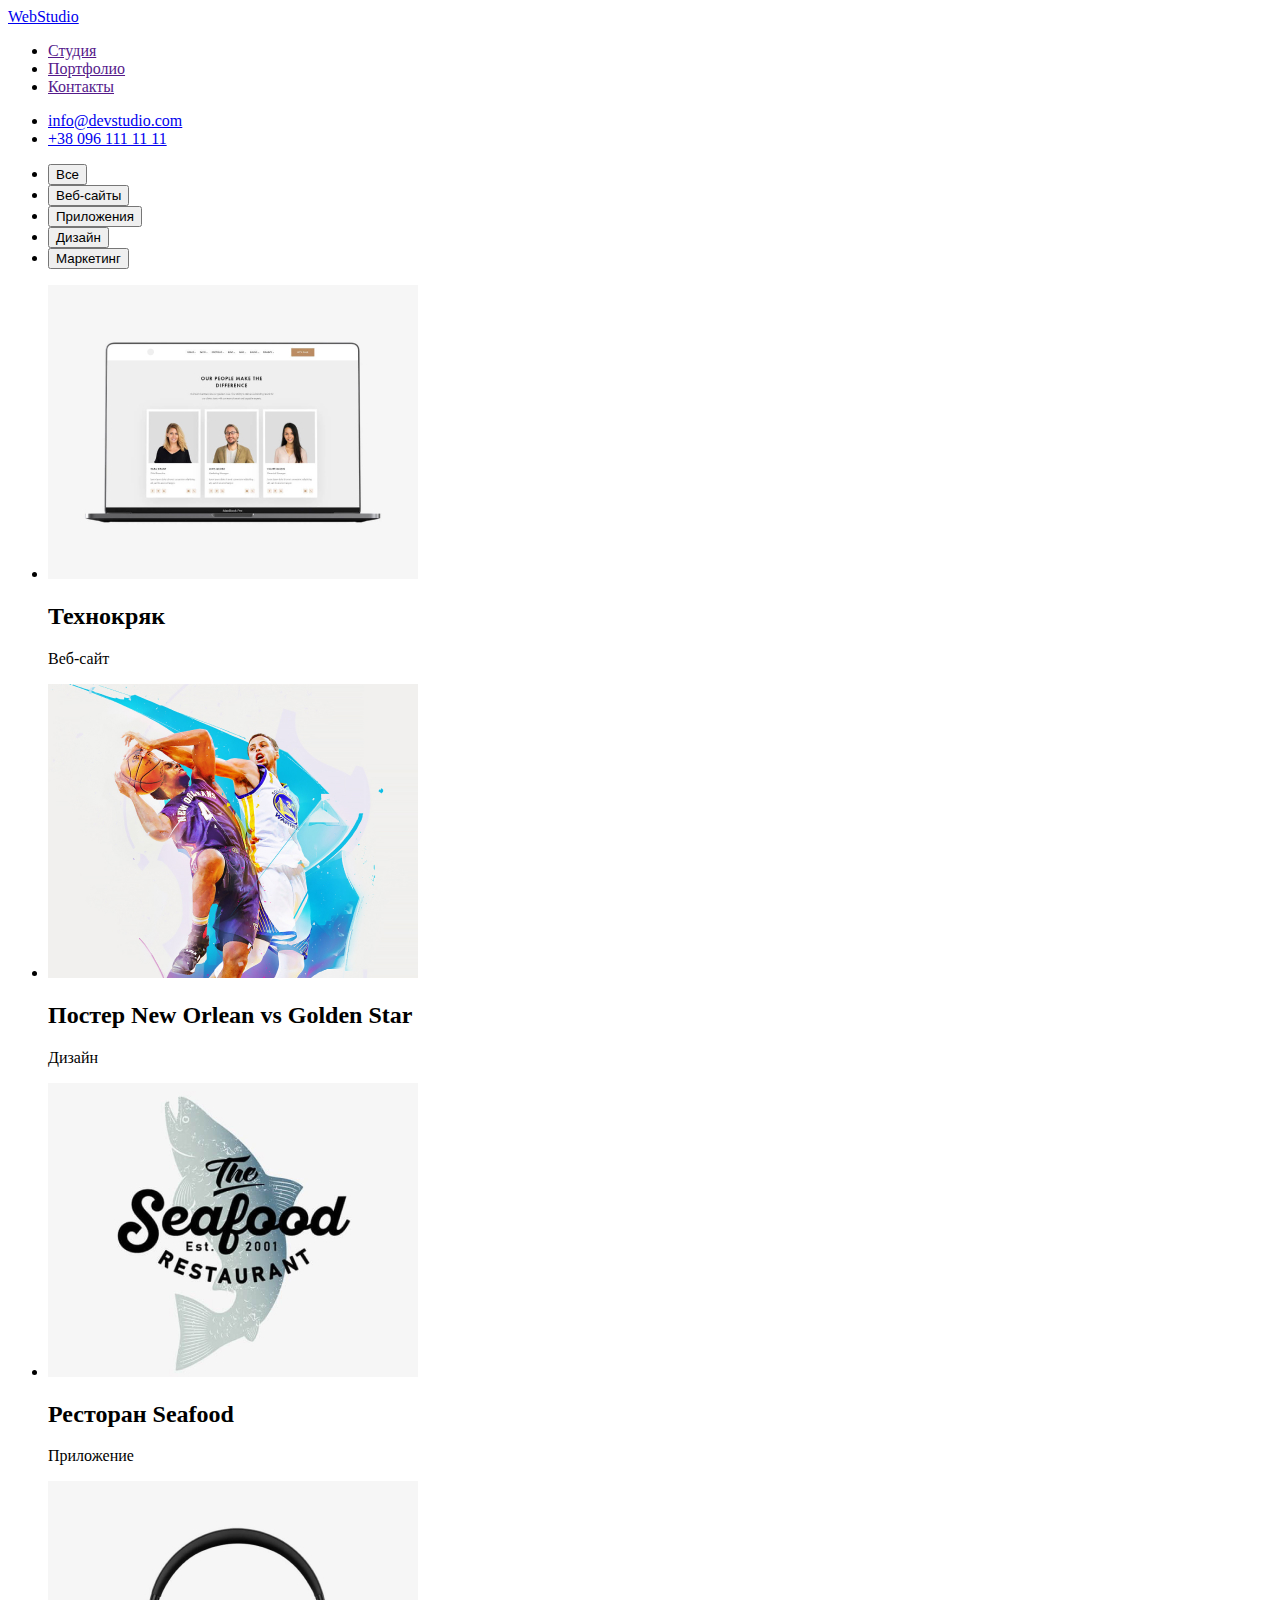
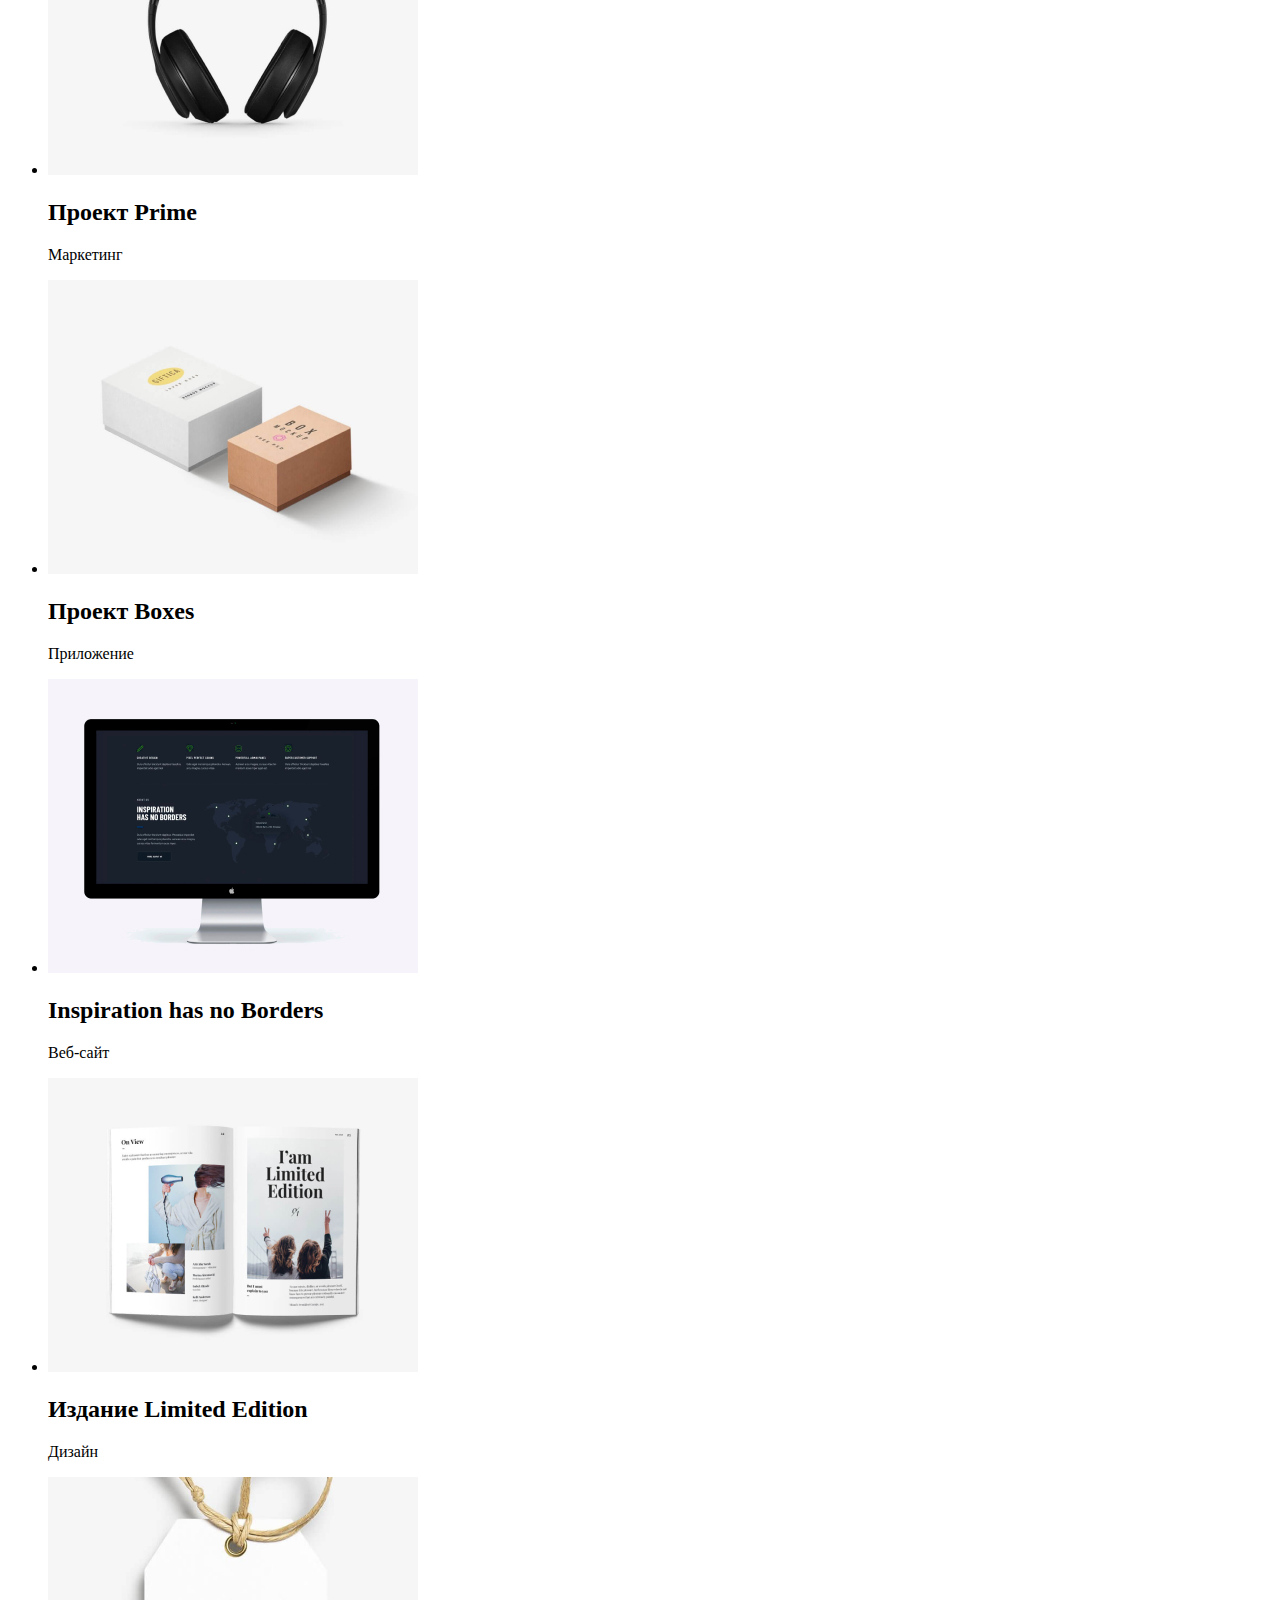
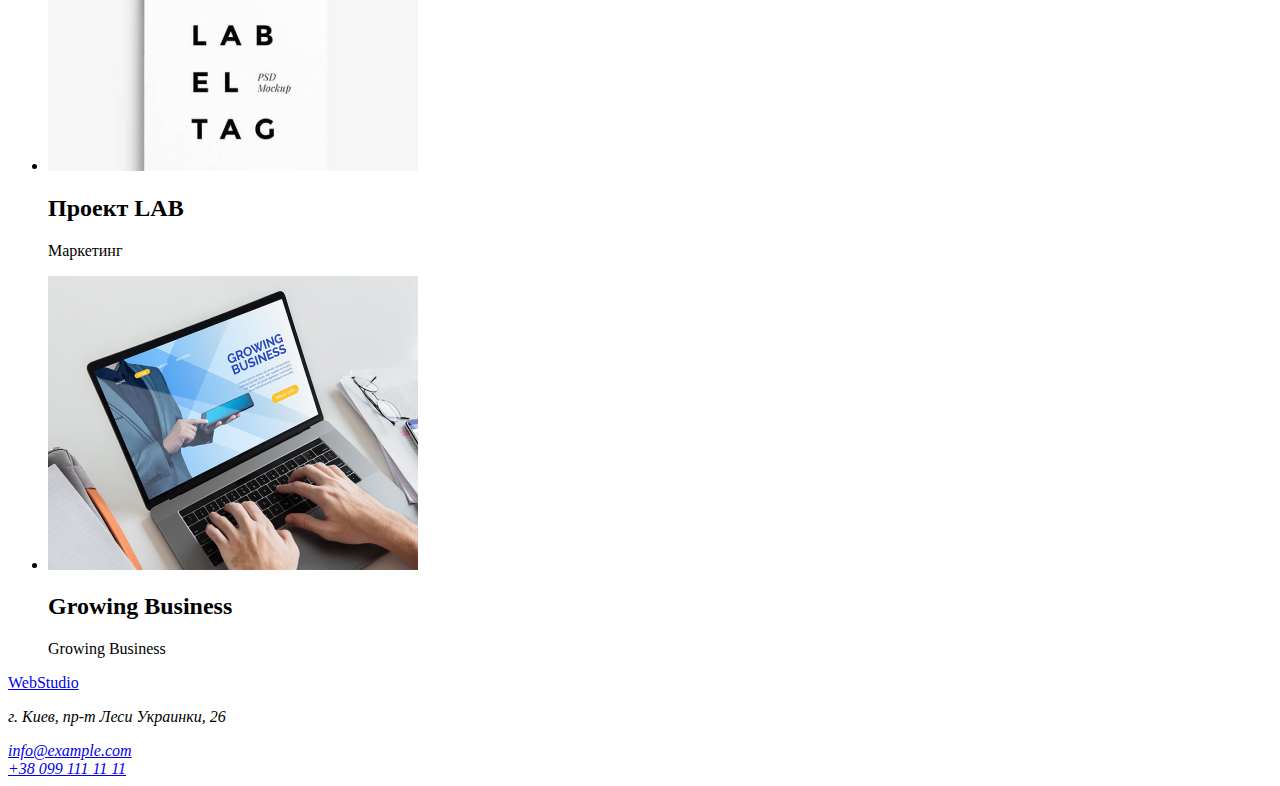
==== portfolio.html @ 92029686 "Вносить зміни у файл html" ====
<!DOCTYPE html>
<html lang="ru">
<head>
    <meta charset="UTF-8">
    <meta http-equiv="X-UA-Compatible" content="IE=edge">
    <meta name="viewport" content="width=device-width, initial-scale=1.0">
    <title>Document</title>
    <link rel="stylesheet" href="./css/styles.css"/>
</head>
<body>
    <!--Шапка-->
    <header>
        <nav>
            <a href="/">
                WebStudio
            </a>
    
            <ul>
                <li><a href="">Студия</a></li>
                <li><a href="">Портфолио</a></li>
                <li><a href="">Контакты</a></li>
            </ul>
        </nav>
    
        <ul>
            <li> <a href="mailto:info@devstudio.com">info@devstudio.com</a></li>
            <li> <a href="tel:+380961111111">+38 096 111 11 11</a></li>
        </ul>
    </header>

    <!-- Основной контент -->
    <main>
        <section>
            <ul>
                <li> <button type="button">Все</button></li>
                <li> <button type="button">Веб-сайты</button></li>
                <li> <button type="button">Приложения</button></li>
                <li> <button type="button">Дизайн</button></li>
                <li> <button type="button">Маркетинг</button></li>
            </ul>
        </section>
    </main>

    <!-- Портфоліо -->
    <section>
        <ul>
            <li><img src="./images/img1.jpg" alt="веб-сайт" width="370" height="294">
            <h2>Технокряк</h2>
            <p>Веб-сайт</p></li>
            <li><img src="./images/img2.jpg" alt="дизайн" width="370" height="294">
            <h2>Постер New Orlean vs Golden Star</h2>
            <p>Дизайн</p></li>
            <li><img src="./images/img3.jpg" alt="приложение" width="370" height="294">
            <h2>Ресторан Seafood</h2>
            <p>Приложение</p></li>
            <li><img src="./images/img4.jpg" alt="маркетинг" width="370" height="294">
            <h2>Проект Prime</h2>
            <p>Маркетинг</p></li>
            <li><img src="./images/img5.jpg" alt="приложение" width="370" height="294">
            <h2>Проект Boxes</h2>
            <p>Приложение</p></li>
            <li><img src="./images/img6.jpg" alt="веб-сайт" width="370" height="294">
            <h2>Inspiration has no Borders</h2>
            <p>Веб-сайт</p></li>
            <li><img src="./images/img7.jpg" alt="дизайн" width="370" height="294">
            <h2>Издание Limited Edition</h2>
            <p>Дизайн</p></li>
            <li><img src="./images/img8.jpg" alt="маркетинг" width="370" height="294">
            <h2>Проект LAB</h2>
            <p>Маркетинг</p></li>
            <li><img src="./images/img9.jpg" alt="приложение" width="370" height="294">
            <h2>Growing Business</h2>
            <p>Growing Business</p></li>
        </ul>
    </section>

    <!--Подвал-->
    <footer>
        <a href="/">
            WebStudio
        </a>
        <address>
            <p>г. Киев, пр-т Леси Украинки, 26</p>
            <a href="mailto:info@example.com">info@example.com</a> <br>
            <a href="tel:+380991111111">+38 099 111 11 11</a>
        </address>
    </footer>

    
</body>
</html>
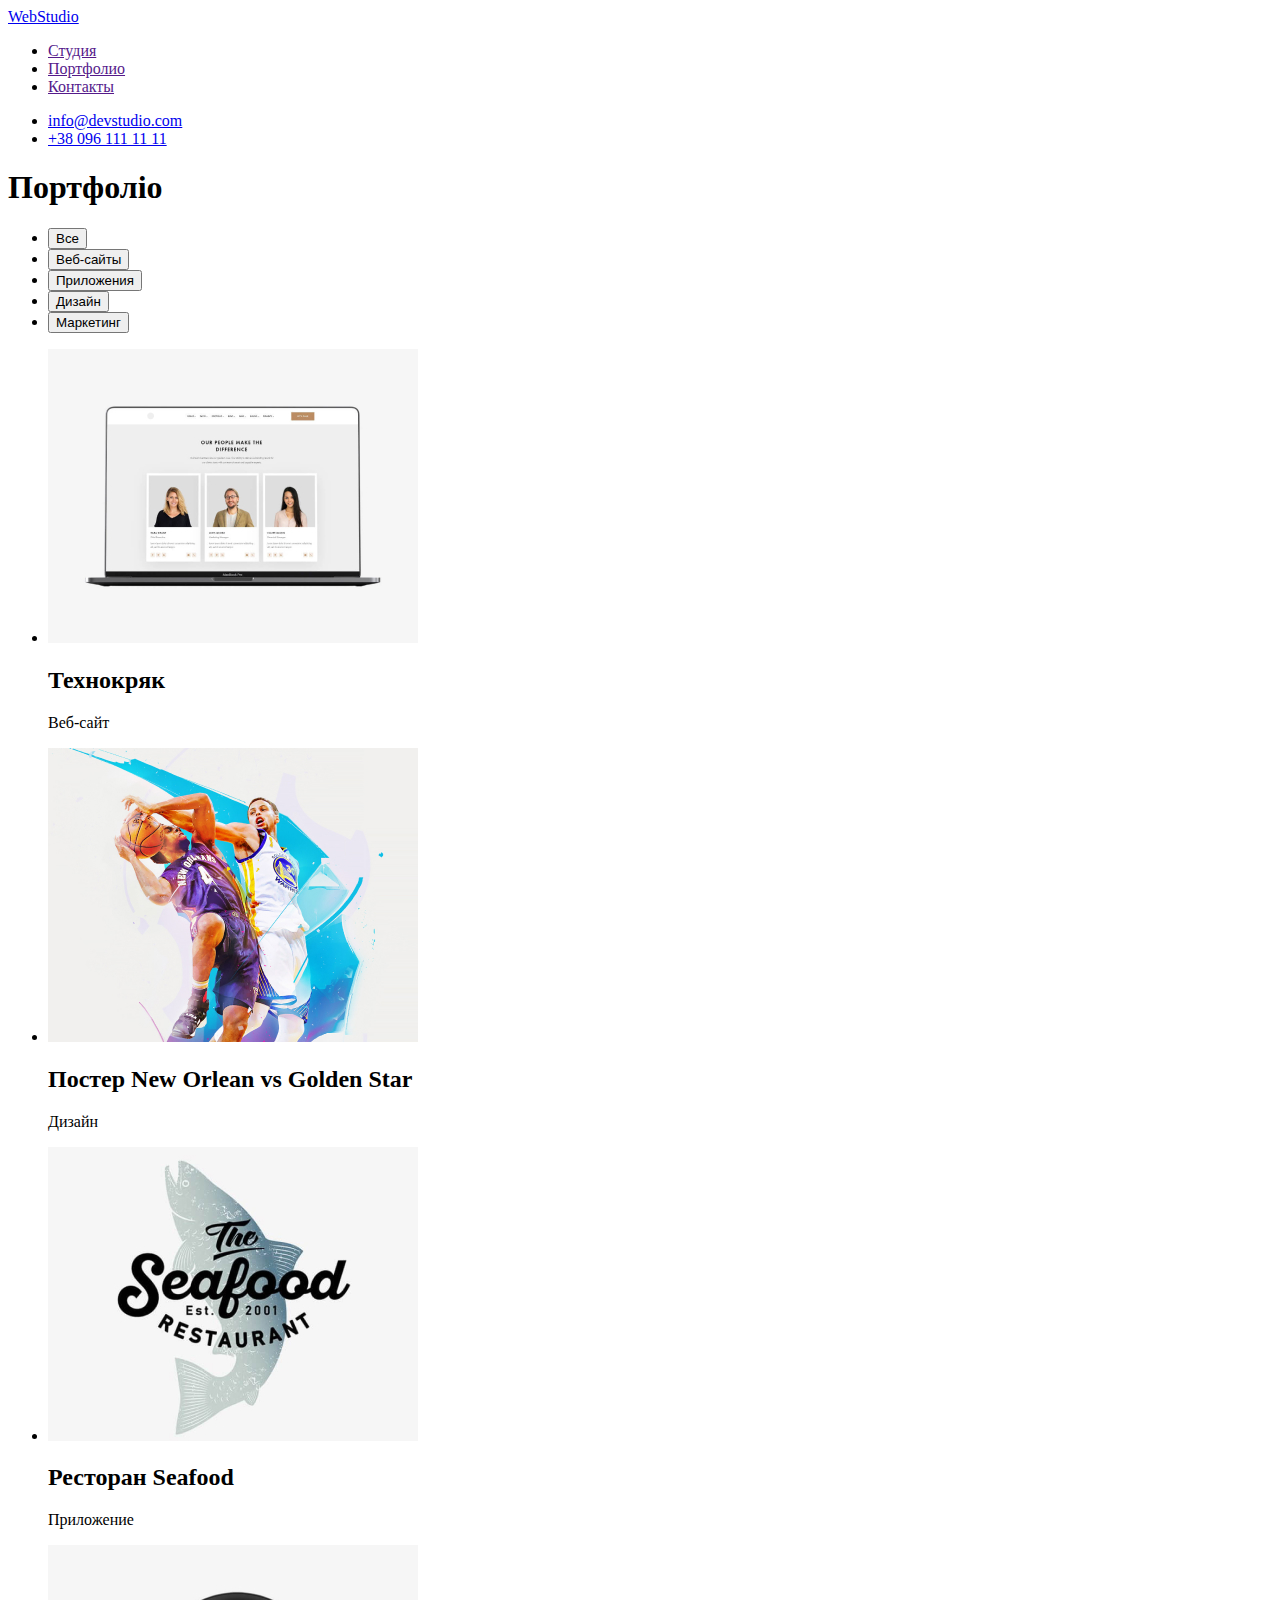
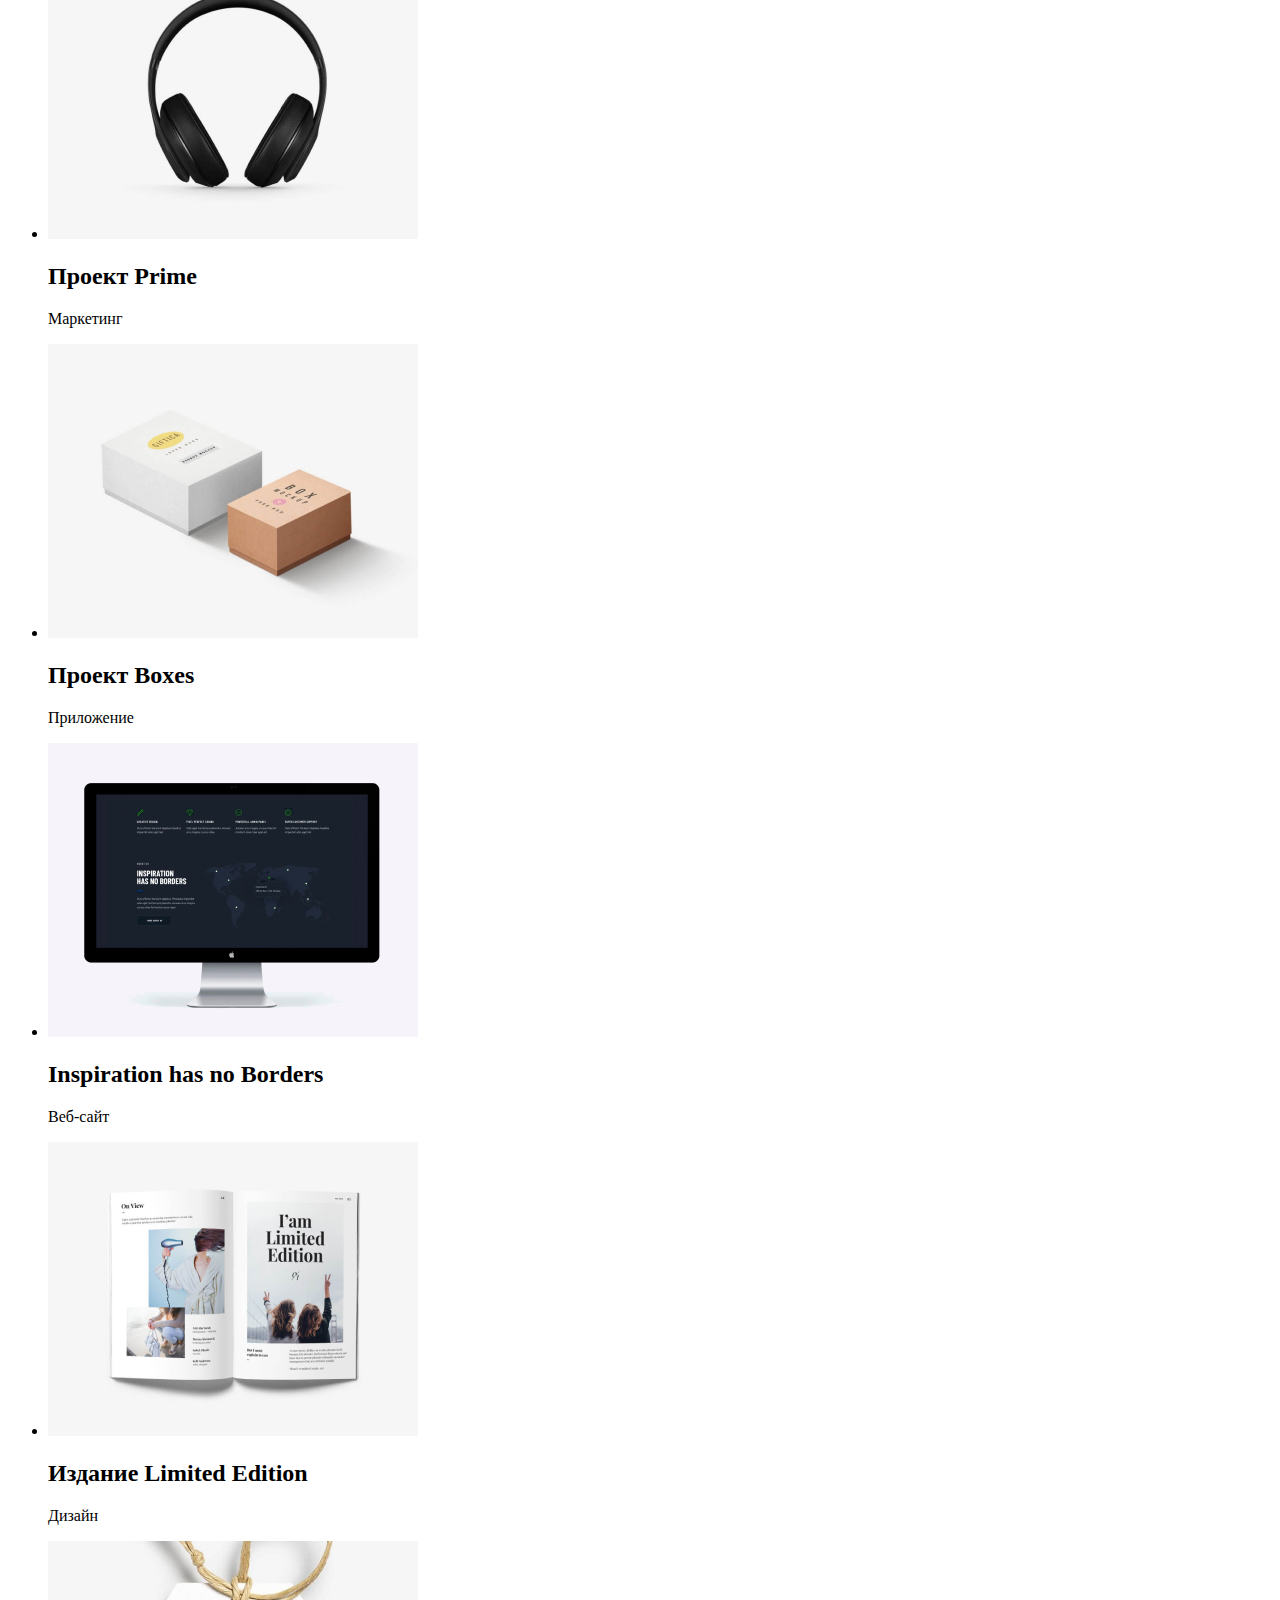
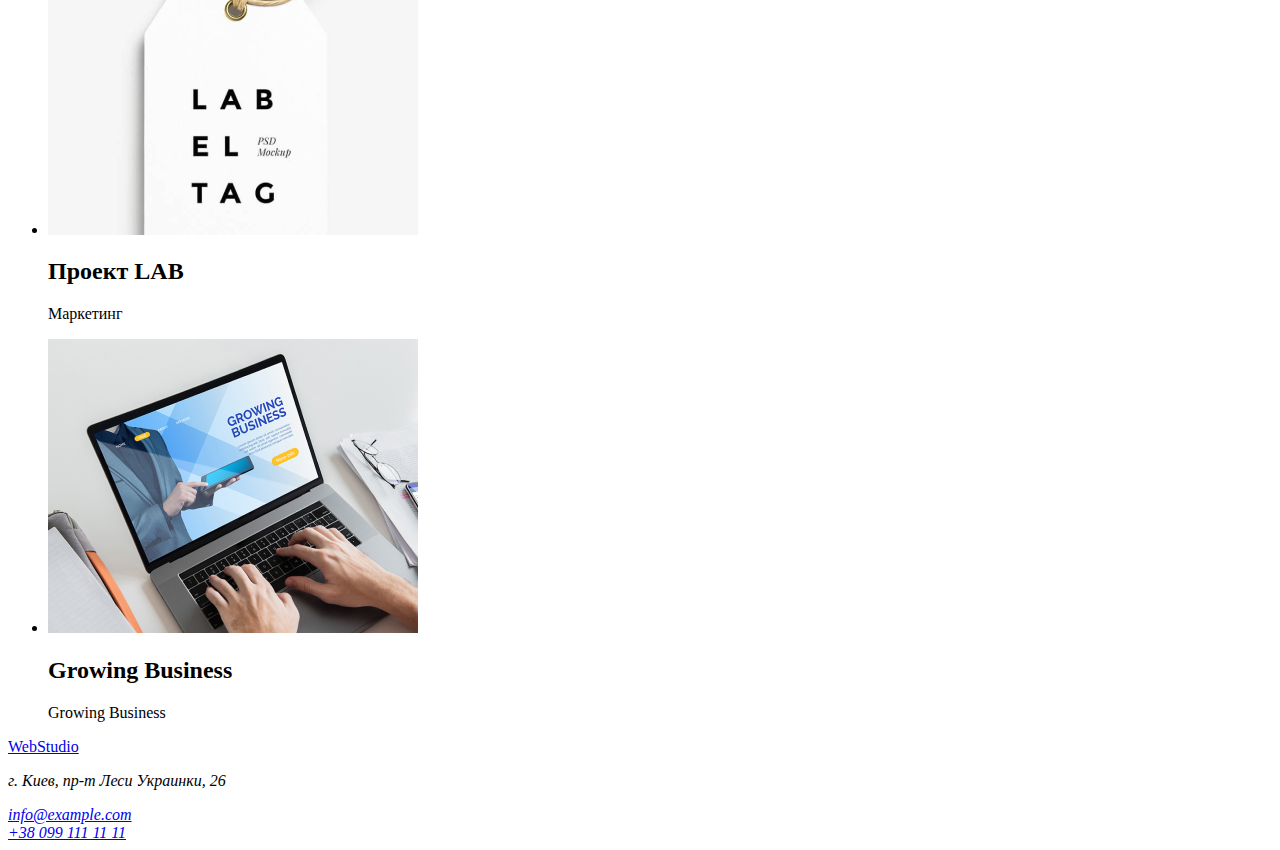
==== commit 467ea63c: "Вносить зміни у файл html" ====
--- a/portfolio.html
+++ b/portfolio.html
@@ -31,6 +31,7 @@
     <!-- Основной контент -->
     <main>
         <section>
+            <h1>Портфоліо</h1>
             <ul>
                 <li> <button type="button">Все</button></li>
                 <li> <button type="button">Веб-сайты</button></li>
@@ -38,42 +39,52 @@
                 <li> <button type="button">Дизайн</button></li>
                 <li> <button type="button">Маркетинг</button></li>
             </ul>
+            
+            <ul>
+                <li><img src="./images/img1.jpg" alt="веб-сайт" width="370" height="294">
+                    <h2>Технокряк</h2>
+                    <p>Веб-сайт</p>
+                </li>
+                <li><img src="./images/img2.jpg" alt="дизайн" width="370" height="294">
+                    <h2>Постер New Orlean vs Golden Star</h2>
+                    <p>Дизайн</p>
+                </li>
+                <li><img src="./images/img3.jpg" alt="приложение" width="370" height="294">
+                    <h2>Ресторан Seafood</h2>
+                    <p>Приложение</p>
+                </li>
+                <li><img src="./images/img4.jpg" alt="маркетинг" width="370" height="294">
+                    <h2>Проект Prime</h2>
+                    <p>Маркетинг</p>
+                </li>
+                <li><img src="./images/img5.jpg" alt="приложение" width="370" height="294">
+                    <h2>Проект Boxes</h2>
+                    <p>Приложение</p>
+                </li>
+                <li><img src="./images/img6.jpg" alt="веб-сайт" width="370" height="294">
+                    <h2>Inspiration has no Borders</h2>
+                    <p>Веб-сайт</p>
+                </li>
+                <li><img src="./images/img7.jpg" alt="дизайн" width="370" height="294">
+                    <h2>Издание Limited Edition</h2>
+                    <p>Дизайн</p>
+                </li>
+                <li><img src="./images/img8.jpg" alt="маркетинг" width="370" height="294">
+                    <h2>Проект LAB</h2>
+                    <p>Маркетинг</p>
+                </li>
+                <li><img src="./images/img9.jpg" alt="приложение" width="370" height="294">
+                    <h2>Growing Business</h2>
+                    <p>Growing Business</p>
+                </li>
+            </ul>
         </section>
+        
+            
+        
     </main>
-
-    <!-- Портфоліо -->
-    <section>
-        <ul>
-            <li><img src="./images/img1.jpg" alt="веб-сайт" width="370" height="294">
-            <h2>Технокряк</h2>
-            <p>Веб-сайт</p></li>
-            <li><img src="./images/img2.jpg" alt="дизайн" width="370" height="294">
-            <h2>Постер New Orlean vs Golden Star</h2>
-            <p>Дизайн</p></li>
-            <li><img src="./images/img3.jpg" alt="приложение" width="370" height="294">
-            <h2>Ресторан Seafood</h2>
-            <p>Приложение</p></li>
-            <li><img src="./images/img4.jpg" alt="маркетинг" width="370" height="294">
-            <h2>Проект Prime</h2>
-            <p>Маркетинг</p></li>
-            <li><img src="./images/img5.jpg" alt="приложение" width="370" height="294">
-            <h2>Проект Boxes</h2>
-            <p>Приложение</p></li>
-            <li><img src="./images/img6.jpg" alt="веб-сайт" width="370" height="294">
-            <h2>Inspiration has no Borders</h2>
-            <p>Веб-сайт</p></li>
-            <li><img src="./images/img7.jpg" alt="дизайн" width="370" height="294">
-            <h2>Издание Limited Edition</h2>
-            <p>Дизайн</p></li>
-            <li><img src="./images/img8.jpg" alt="маркетинг" width="370" height="294">
-            <h2>Проект LAB</h2>
-            <p>Маркетинг</p></li>
-            <li><img src="./images/img9.jpg" alt="приложение" width="370" height="294">
-            <h2>Growing Business</h2>
-            <p>Growing Business</p></li>
-        </ul>
-    </section>
-
+    
+        
     <!--Подвал-->
     <footer>
         <a href="/">
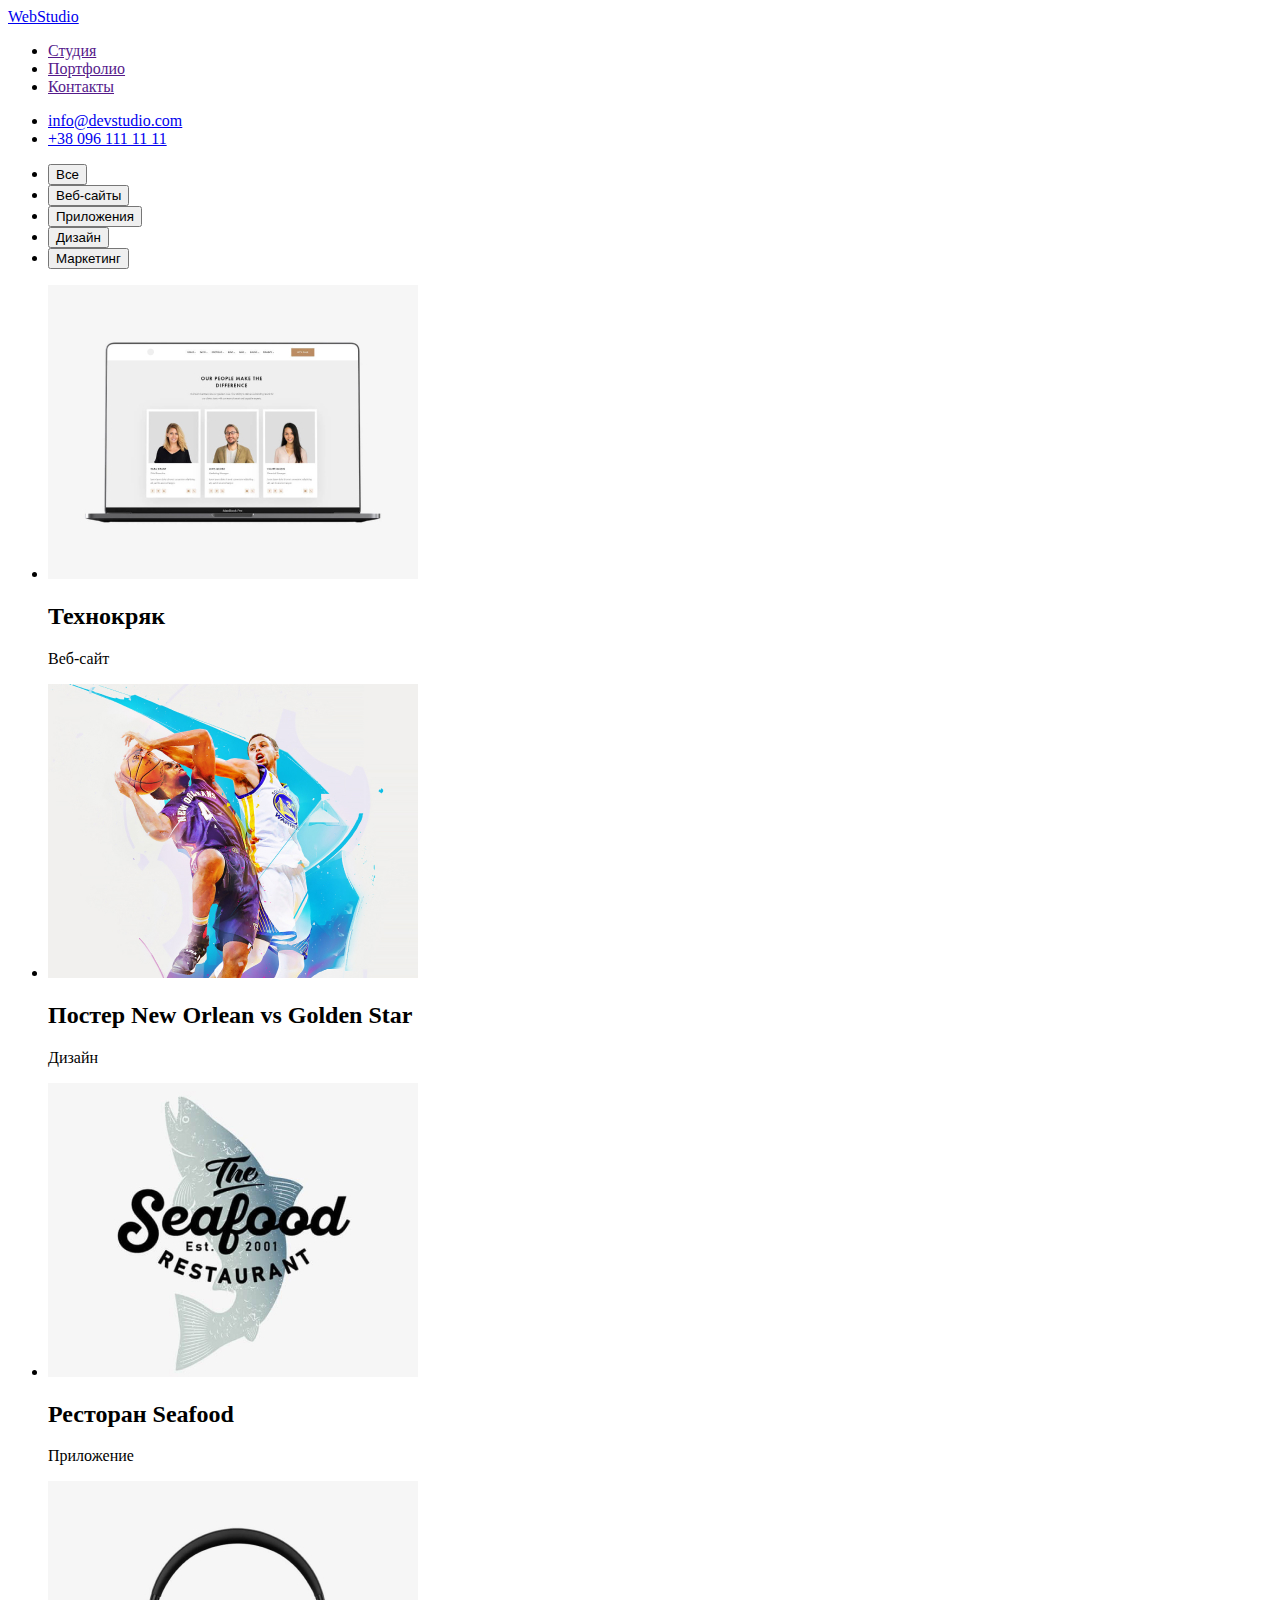
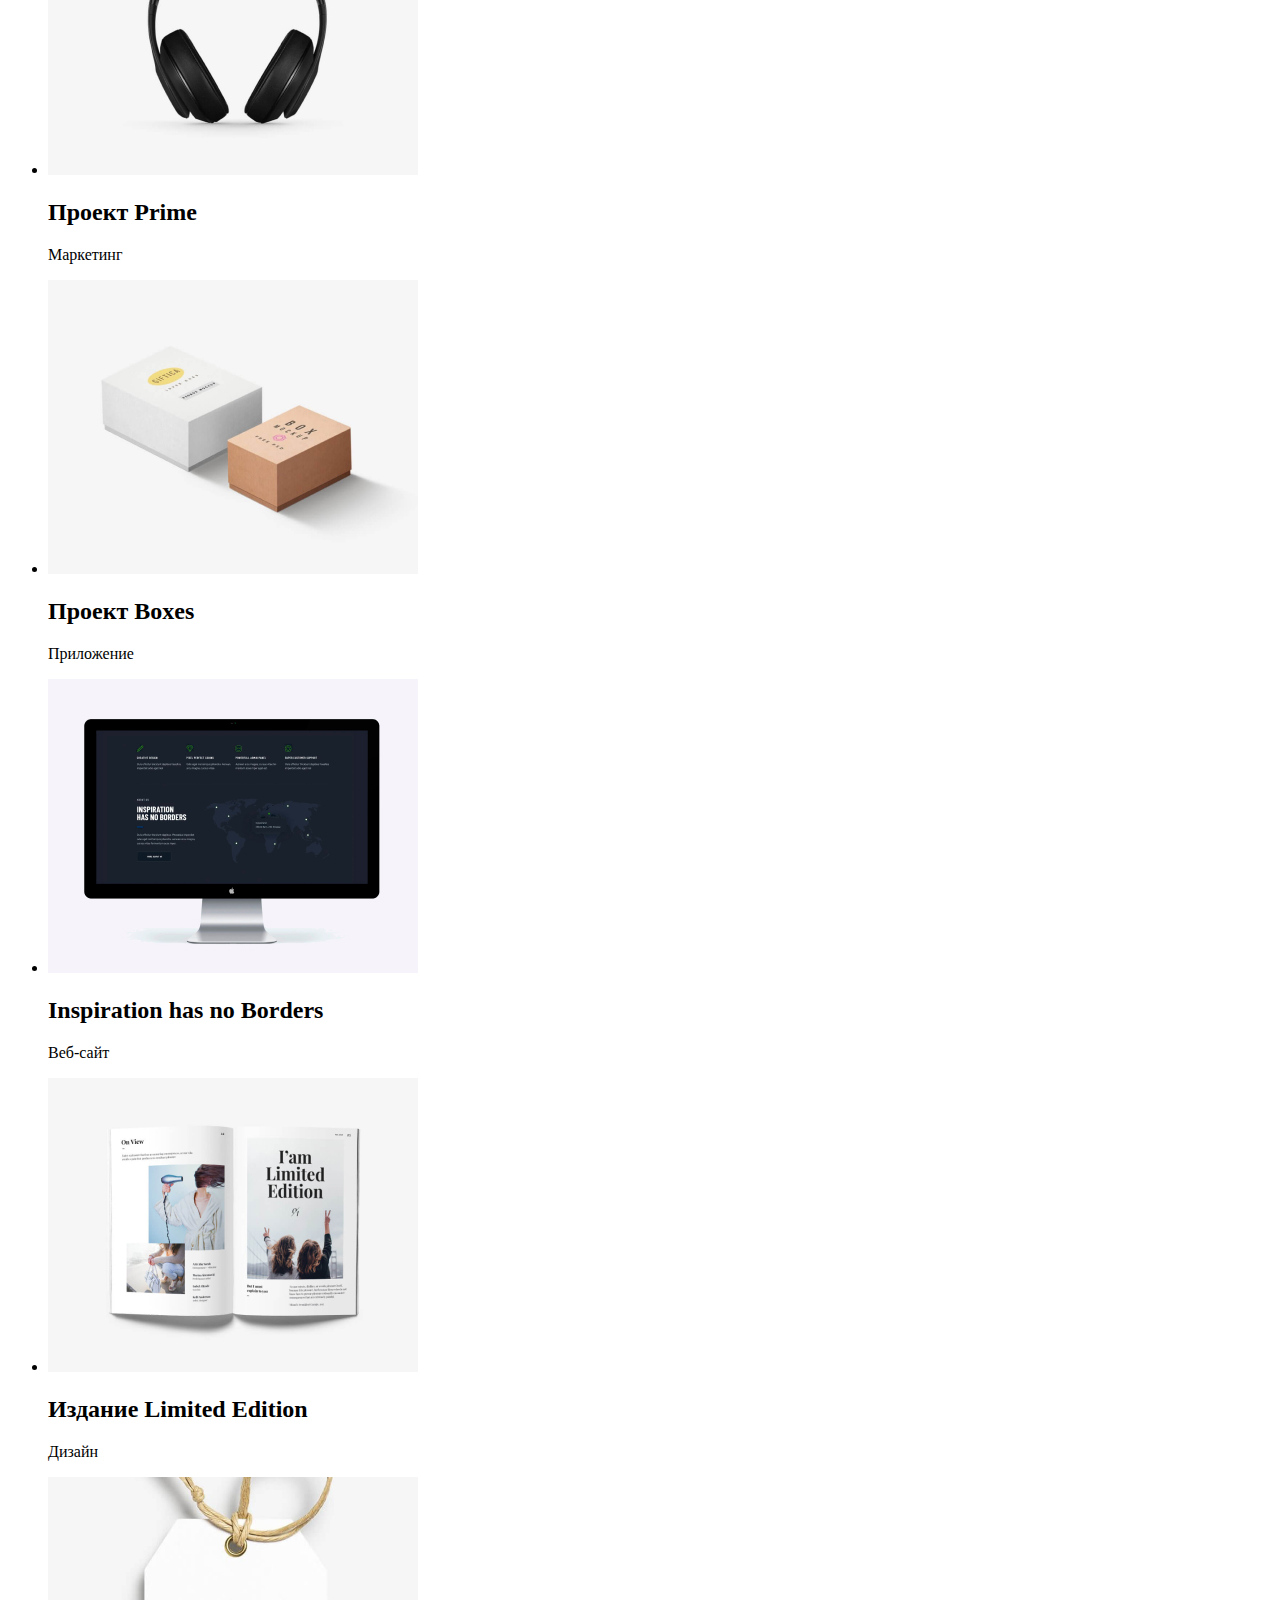
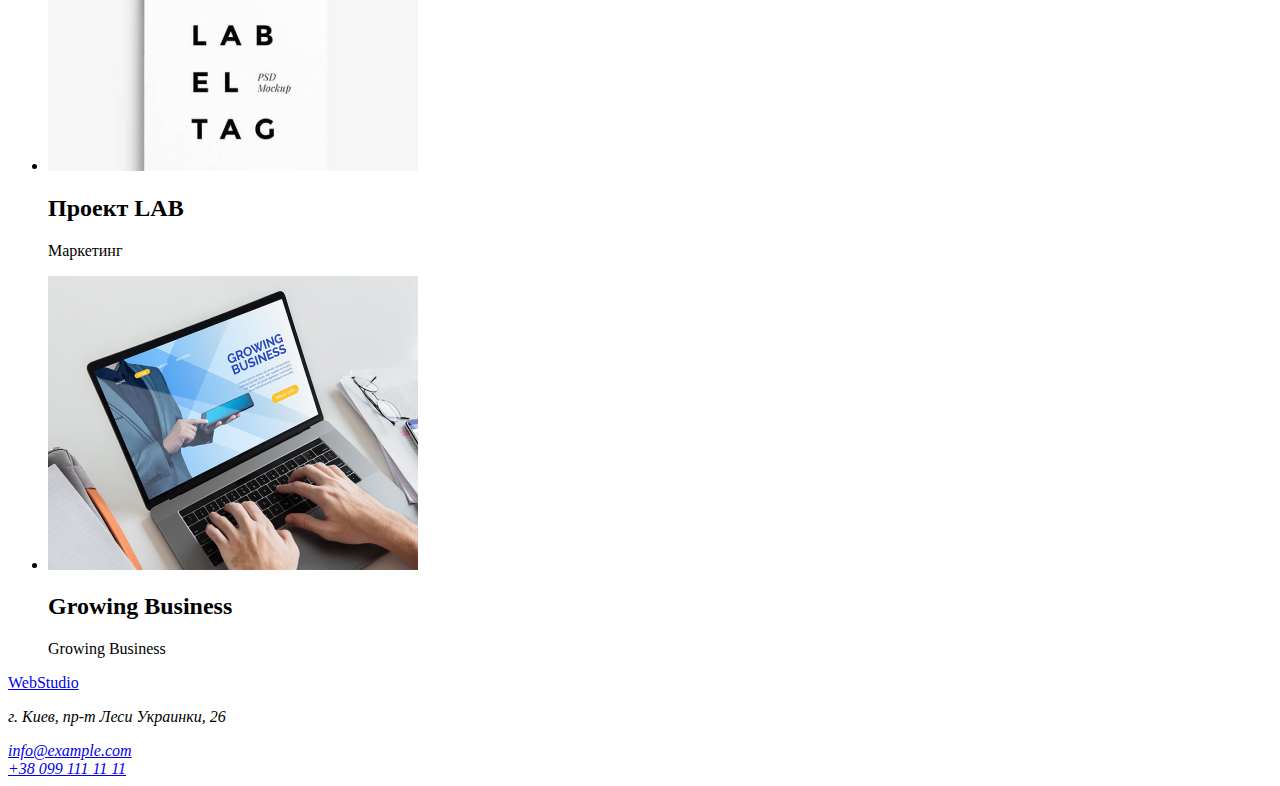
==== commit 1830d174: "Додає зміни у файли репозиторія 02" ====
--- a/portfolio.html
+++ b/portfolio.html
@@ -7,6 +7,7 @@
     <title>Document</title>
     <link rel="stylesheet" href="./css/styles.css"/>
 </head>
+
 <body>
     <!--Шапка-->
     <header>
@@ -31,7 +32,7 @@
     <!-- Основной контент -->
     <main>
         <section>
-            <h1>Портфоліо</h1>
+            <!-- <h1>Портфоліо</h1> -->
             <ul>
                 <li> <button type="button">Все</button></li>
                 <li> <button type="button">Веб-сайты</button></li>
@@ -41,50 +42,46 @@
             </ul>
             
             <ul>
-                <li><img src="./images/img1.jpg" alt="веб-сайт" width="370" height="294">
+                <li><img src="./images/img5.jpg" alt="веб-сайт" width="370" height="294">
                     <h2>Технокряк</h2>
                     <p>Веб-сайт</p>
                 </li>
-                <li><img src="./images/img2.jpg" alt="дизайн" width="370" height="294">
+                <li><img src="./images/img6.jpg" alt="дизайн" width="370" height="294">
                     <h2>Постер New Orlean vs Golden Star</h2>
                     <p>Дизайн</p>
                 </li>
-                <li><img src="./images/img3.jpg" alt="приложение" width="370" height="294">
+                <li><img src="./images/img7.jpg" alt="приложение" width="370" height="294">
                     <h2>Ресторан Seafood</h2>
                     <p>Приложение</p>
                 </li>
-                <li><img src="./images/img4.jpg" alt="маркетинг" width="370" height="294">
+                <li><img src="./images/img8.jpg" alt="маркетинг" width="370" height="294">
                     <h2>Проект Prime</h2>
                     <p>Маркетинг</p>
                 </li>
-                <li><img src="./images/img5.jpg" alt="приложение" width="370" height="294">
+                <li><img src="./images/img9.jpg" alt="приложение" width="370" height="294">
                     <h2>Проект Boxes</h2>
                     <p>Приложение</p>
                 </li>
-                <li><img src="./images/img6.jpg" alt="веб-сайт" width="370" height="294">
+                <li><img src="./images/img10.jpg" alt="веб-сайт" width="370" height="294">
                     <h2>Inspiration has no Borders</h2>
                     <p>Веб-сайт</p>
                 </li>
-                <li><img src="./images/img7.jpg" alt="дизайн" width="370" height="294">
+                <li><img src="./images/img11.jpg" alt="дизайн" width="370" height="294">
                     <h2>Издание Limited Edition</h2>
                     <p>Дизайн</p>
                 </li>
-                <li><img src="./images/img8.jpg" alt="маркетинг" width="370" height="294">
+                <li><img src="./images/img12.jpg" alt="маркетинг" width="370" height="294">
                     <h2>Проект LAB</h2>
                     <p>Маркетинг</p>
                 </li>
-                <li><img src="./images/img9.jpg" alt="приложение" width="370" height="294">
+                <li><img src="./images/img13.jpg" alt="приложение" width="370" height="294">
                     <h2>Growing Business</h2>
                     <p>Growing Business</p>
                 </li>
             </ul>
-        </section>
-        
-            
-        
+        </section> 
     </main>
-    
-        
+
     <!--Подвал-->
     <footer>
         <a href="/">
@@ -99,4 +96,5 @@
 
     
 </body>
+
 </html>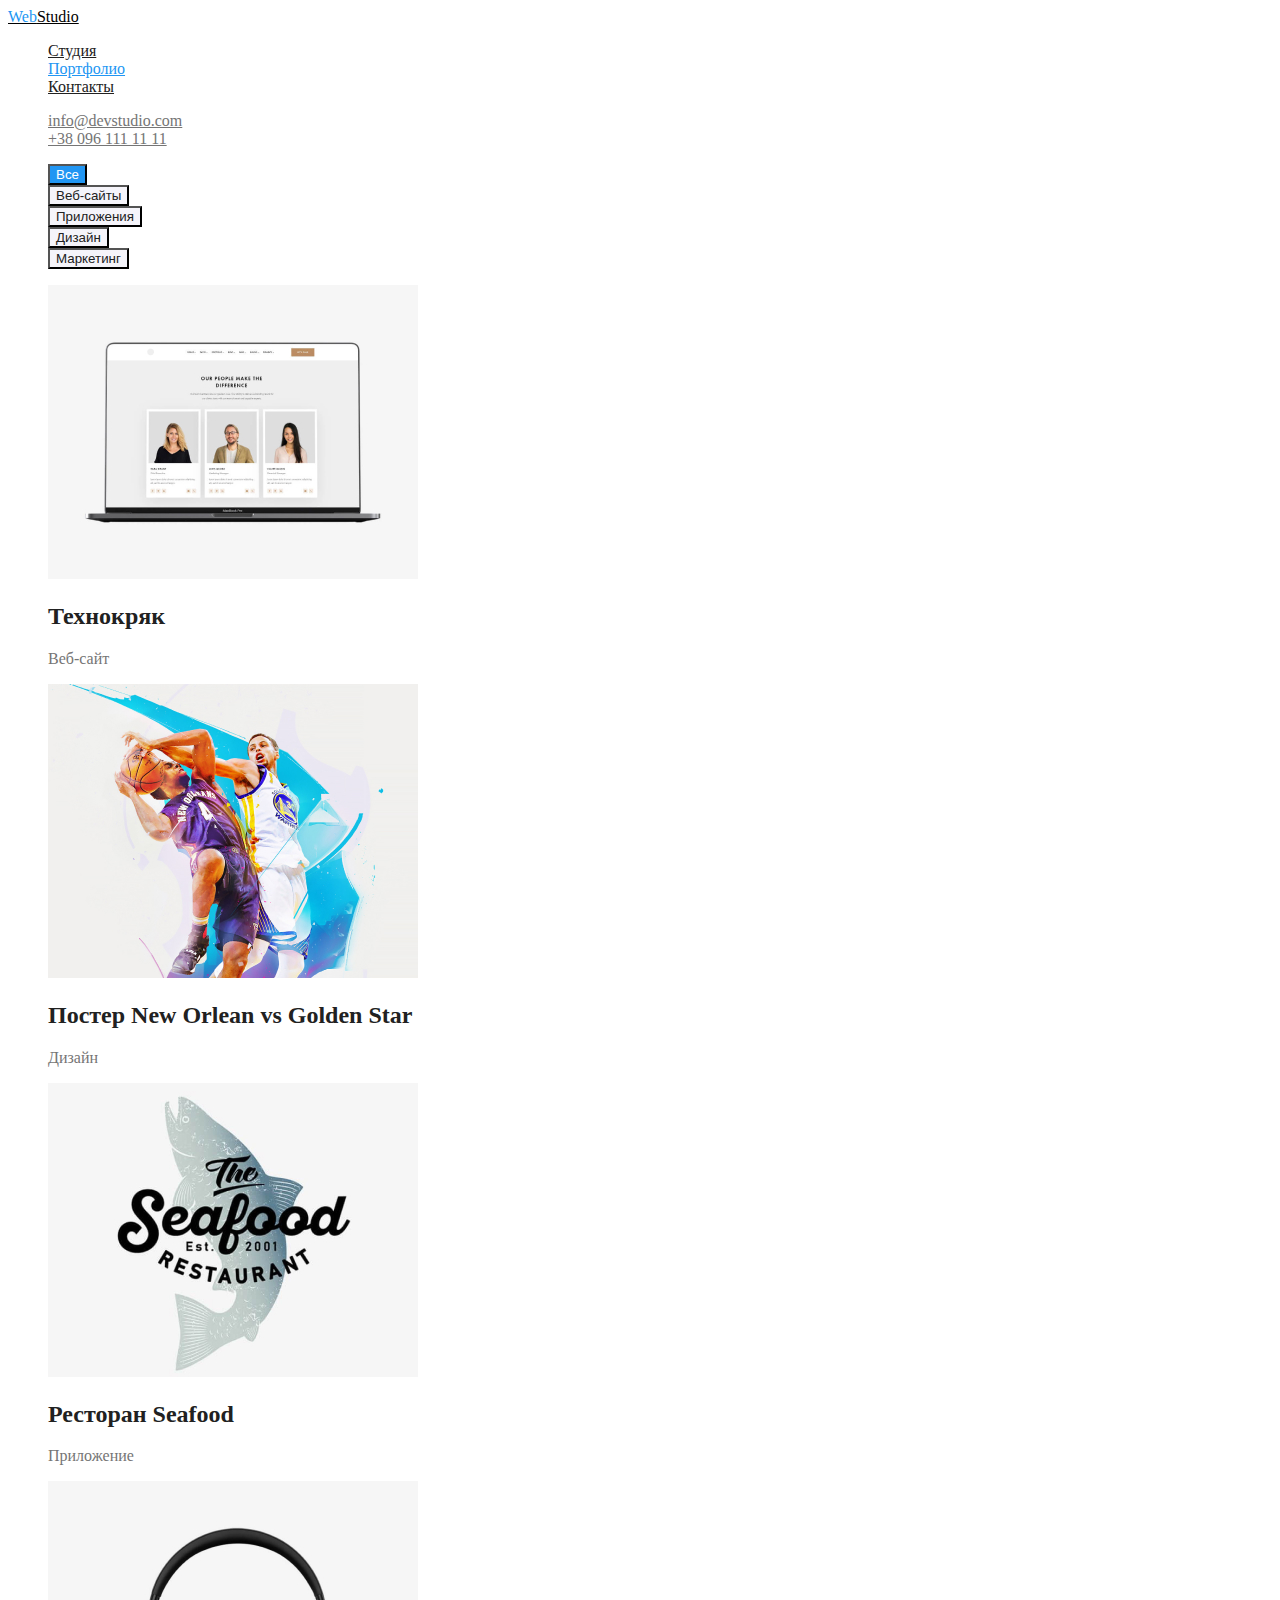
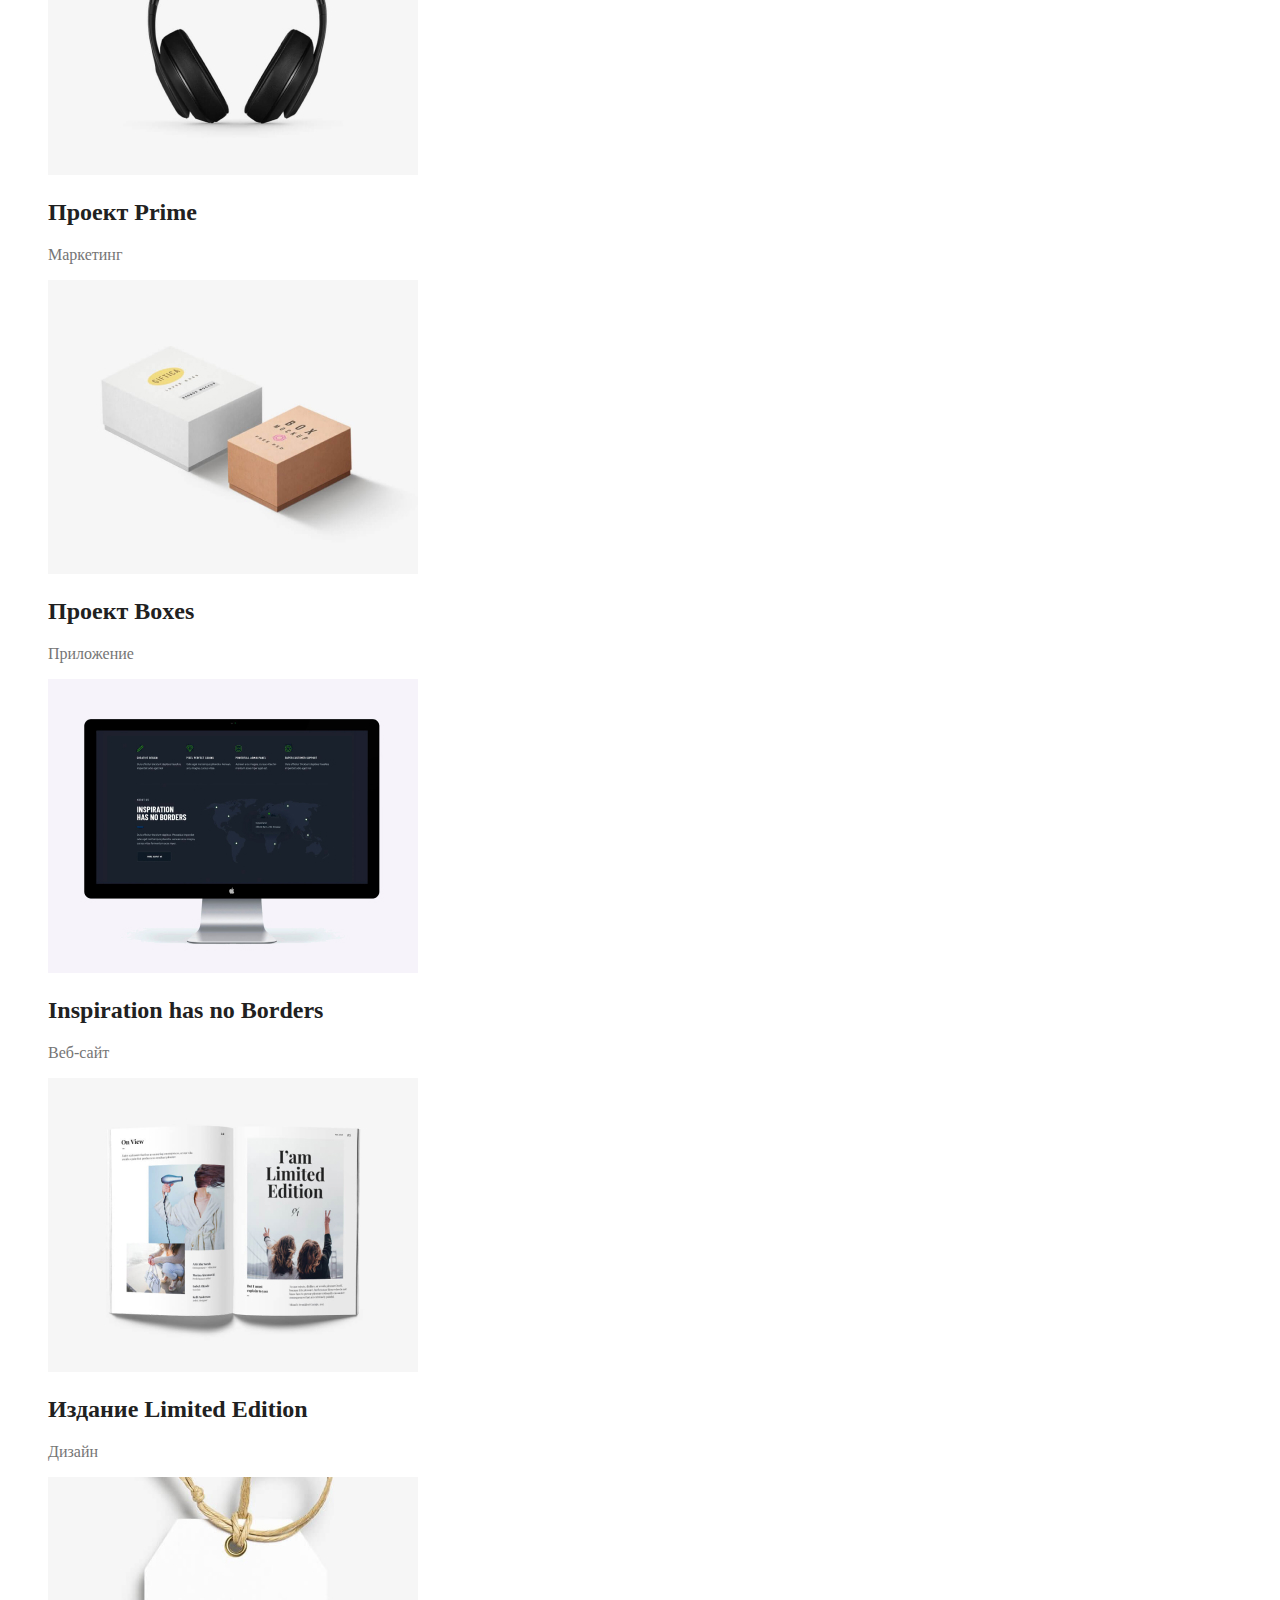
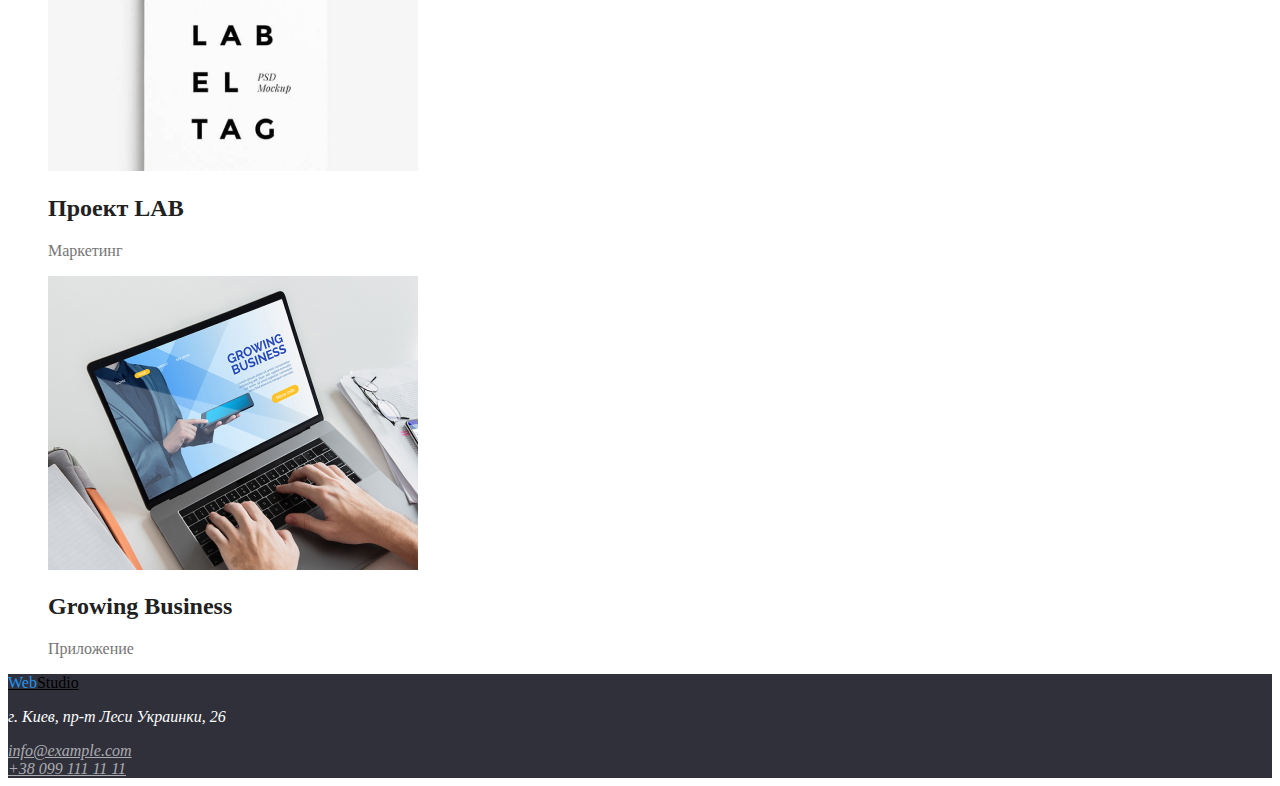
==== commit 7b65315d: "Вносить змін  у файл portfolio.html" ====
--- a/portfolio.html
+++ b/portfolio.html
@@ -12,85 +12,88 @@
     <!--Шапка-->
     <header>
         <nav>
-            <a href="/">
-                WebStudio
+            <a href="/" class="logo">
+                <span class="img-logo">Web</span>Studio
             </a>
     
-            <ul>
-                <li><a href="">Студия</a></li>
-                <li><a href="">Портфолио</a></li>
-                <li><a href="">Контакты</a></li>
+            <ul class="site-nav">
+                <li><a href="./index.html" class="link">Студия</a></li>
+                <li><a href="./portfolio.html" class="link current">Портфолио</a></li>
+                <li><a href="" class="link">Контакты</a></li>
             </ul>
         </nav>
     
-        <ul>
-            <li> <a href="mailto:info@devstudio.com">info@devstudio.com</a></li>
-            <li> <a href="tel:+380961111111">+38 096 111 11 11</a></li>
+        <ul class="auth-nav">
+            <li> <a href="mailto:info@devstudio.com" class="link-mail">info@devstudio.com</a></li>
+            <li> <a href="tel:+380961111111" class="link-tel">+38 096 111 11 11</a></li>
         </ul>
     </header>
 
     <!-- Основной контент -->
     <main>
         <section>
-            <!-- <h1>Портфоліо</h1> -->
+            <!-- Фильтр -->
             <ul>
-                <li> <button type="button">Все</button></li>
-                <li> <button type="button">Веб-сайты</button></li>
-                <li> <button type="button">Приложения</button></li>
-                <li> <button type="button">Дизайн</button></li>
-                <li> <button type="button">Маркетинг</button></li>
+                <li> <button type="button" class="primary-button">Все</button></li>
+                <li> <button type="button" class="button">Веб-сайты</button></li>
+                <li> <button type="button" class="button">Приложения</button></li>
+                <li> <button type="button" class="button">Дизайн</button></li>
+                <li> <button type="button" class="button">Маркетинг</button></li>
             </ul>
-            
-            <ul>
-                <li><img src="./images/img5.jpg" alt="веб-сайт" width="370" height="294">
-                    <h2>Технокряк</h2>
-                    <p>Веб-сайт</p>
-                </li>
-                <li><img src="./images/img6.jpg" alt="дизайн" width="370" height="294">
-                    <h2>Постер New Orlean vs Golden Star</h2>
-                    <p>Дизайн</p>
-                </li>
-                <li><img src="./images/img7.jpg" alt="приложение" width="370" height="294">
-                    <h2>Ресторан Seafood</h2>
-                    <p>Приложение</p>
-                </li>
-                <li><img src="./images/img8.jpg" alt="маркетинг" width="370" height="294">
-                    <h2>Проект Prime</h2>
-                    <p>Маркетинг</p>
-                </li>
-                <li><img src="./images/img9.jpg" alt="приложение" width="370" height="294">
-                    <h2>Проект Boxes</h2>
-                    <p>Приложение</p>
-                </li>
-                <li><img src="./images/img10.jpg" alt="веб-сайт" width="370" height="294">
-                    <h2>Inspiration has no Borders</h2>
-                    <p>Веб-сайт</p>
-                </li>
-                <li><img src="./images/img11.jpg" alt="дизайн" width="370" height="294">
-                    <h2>Издание Limited Edition</h2>
-                    <p>Дизайн</p>
-                </li>
-                <li><img src="./images/img12.jpg" alt="маркетинг" width="370" height="294">
-                    <h2>Проект LAB</h2>
-                    <p>Маркетинг</p>
-                </li>
-                <li><img src="./images/img13.jpg" alt="приложение" width="370" height="294">
-                    <h2>Growing Business</h2>
-                    <p>Growing Business</p>
-                </li>
-            </ul>
-        </section> 
+        </section>
+            <!-- Портфолио -->
+            <section class="section">
+                <ul class="list-portfolio">
+                    <li><img src="./images/img5.jpg" alt="веб-сайт" width="370" height="294">
+                        <h2 class="title-portfolio">Технокряк</h2>
+                        <p>Веб-сайт</p>
+                    </li>
+                    <li><img src="./images/img6.jpg" alt="дизайн" width="370" height="294">
+                        <h2 class="title-portfolio">Постер New Orlean vs Golden Star</h2>
+                        <p>Дизайн</p>
+                    </li>
+                    <li><img src="./images/img7.jpg" alt="приложение" width="370" height="294">
+                        <h2 class="title-portfolio">Ресторан Seafood</h2>
+                        <p>Приложение</p>
+                    </li>
+                    <li><img src="./images/img8.jpg" alt="маркетинг" width="370" height="294">
+                        <h2 class="title-portfolio">Проект Prime</h2>
+                        <p>Маркетинг</p>
+                    </li>
+                    <li><img src="./images/img9.jpg" alt="приложение" width="370" height="294">
+                        <h2 class="title-portfolio">Проект Boxes</h2>
+                        <p>Приложение</p>
+                    </li>
+                    <li><img src="./images/img10.jpg" alt="веб-сайт" width="370" height="294">
+                        <h2 class="title-portfolio">Inspiration has no Borders</h2>
+                        <p>Веб-сайт</p>
+                    </li>
+                    <li><img src="./images/img11.jpg" alt="дизайн" width="370" height="294">
+                        <h2 class="title-portfolio">Издание Limited Edition</h2>
+                        <p>Дизайн</p>
+                    </li>
+                    <li><img src="./images/img12.jpg" alt="маркетинг" width="370" height="294">
+                        <h2 class="title-portfolio">Проект LAB</h2>
+                        <p>Маркетинг</p>
+                    </li>
+                    <li><img src="./images/img13.jpg" alt="приложение" width="370" height="294">
+                        <h2 class="title-portfolio">Growing Business</h2>
+                        <p>Приложение</p>
+                    </li>
+                </ul>
+            </section>
+               
     </main>
 
     <!--Подвал-->
     <footer>
-        <a href="/">
-            WebStudio
+        <a href="/" class="logo">
+            <span class="img-logo">Web</span>Studio
         </a>
-        <address>
-            <p>г. Киев, пр-т Леси Украинки, 26</p>
-            <a href="mailto:info@example.com">info@example.com</a> <br>
-            <a href="tel:+380991111111">+38 099 111 11 11</a>
+        <address class="address">
+            <p class="text-address">г. Киев, пр-т Леси Украинки, 26</p>
+            <a href="mailto:info@example.com" class="link">info@example.com</a> <br>
+            <a href="tel:+380991111111" class="link">+38 099 111 11 11</a>
         </address>
     </footer>
 
--- a/css/styles.css
+++ b/css/styles.css
@@ -0,0 +1,134 @@
+ 
+ body{
+     color: rgba(117, 117, 117, 1);
+     background-color: #FFFFFF;
+ }
+
+ /* цвет основного текста rgba(33, 33, 33, 1) */
+
+ /* вторичный цвет текста rgba(117, 117, 117, 1) */
+
+ /* белый цвет #FFFFFF */
+
+ /* синий цвет #2196F3 */
+
+ /* акцент синий цвет #2196F3 */
+
+ /* цвет фона основной #FFFFFF*/
+
+ /* цвет фона вторичный #F5F4FA */
+
+/* Шапка */
+
+ .visually-hidden {
+     position: absolute;
+     width: 1px;
+     height: 1px;
+     margin: -1px;
+     border: 0;
+     padding: 0;
+
+     white-space: nowrap;
+     clip-path: inset(100%);
+     clip: rect(0 0 0 0);
+     overflow: hidden;
+ }
+    
+
+ .logo{
+     color: #000000;
+ }
+ .img-logo{
+     color: rgba(33, 150, 243, 1);
+ }
+
+ ul{
+     list-style: none;
+ }
+
+ 
+ 
+ /* site-nav */
+ .site-nav .link{
+     color: rgba(33, 33, 33, 1);
+ }
+ .site-nav .link.current{
+     color: #2196F3;
+ }
+
+ .site-nav .link-studio{
+     color: rgba(33, 150, 243, 1);
+ }
+
+ /* auth-nav */
+.auth-nav .link-mail{
+    color: #757575;
+}
+.link-mail:hover,
+.link-mail:focus{
+    color: #2196F3;
+}
+
+.auth-nav .link-tel{
+    color: #757575;
+}
+.link-tel:hover,
+.link-tel:focus{
+    color: #2196F3;
+}
+    
+    
+
+
+ .section-title{
+     color: rgba(33, 33, 33, 1);
+ }
+ 
+ /* Наши особенности */
+ .feature-list .title{
+     color: rgba(33, 33, 33, 1);
+ }
+
+ /* Команда */
+ .team-list .title{
+     color :rgba(33, 33, 33, 1);
+ }
+
+ /* Портфолио */
+ .list-portfolio .title-portfolio{
+     color: rgba(33, 33, 33, 1);
+ }
+
+ /* Подвал */
+ .address .text-address{
+     color: rgba(255, 255, 255, 1);
+ }
+
+ .address .link{
+     color: rgba(255, 255, 255, 0.6);
+ }
+  footer{
+      background-color: #2F303A;;
+  }
+
+  /* Кнопка */
+  .button{
+      color: #212121;
+      background-color: #F5F4FA;
+  }
+  .primary-button{
+      color: #FFFFFF;
+      background-color: #2196F3;
+  }
+
+ 
+
+
+  
+ 
+
+ 
+
+
+ 
+ 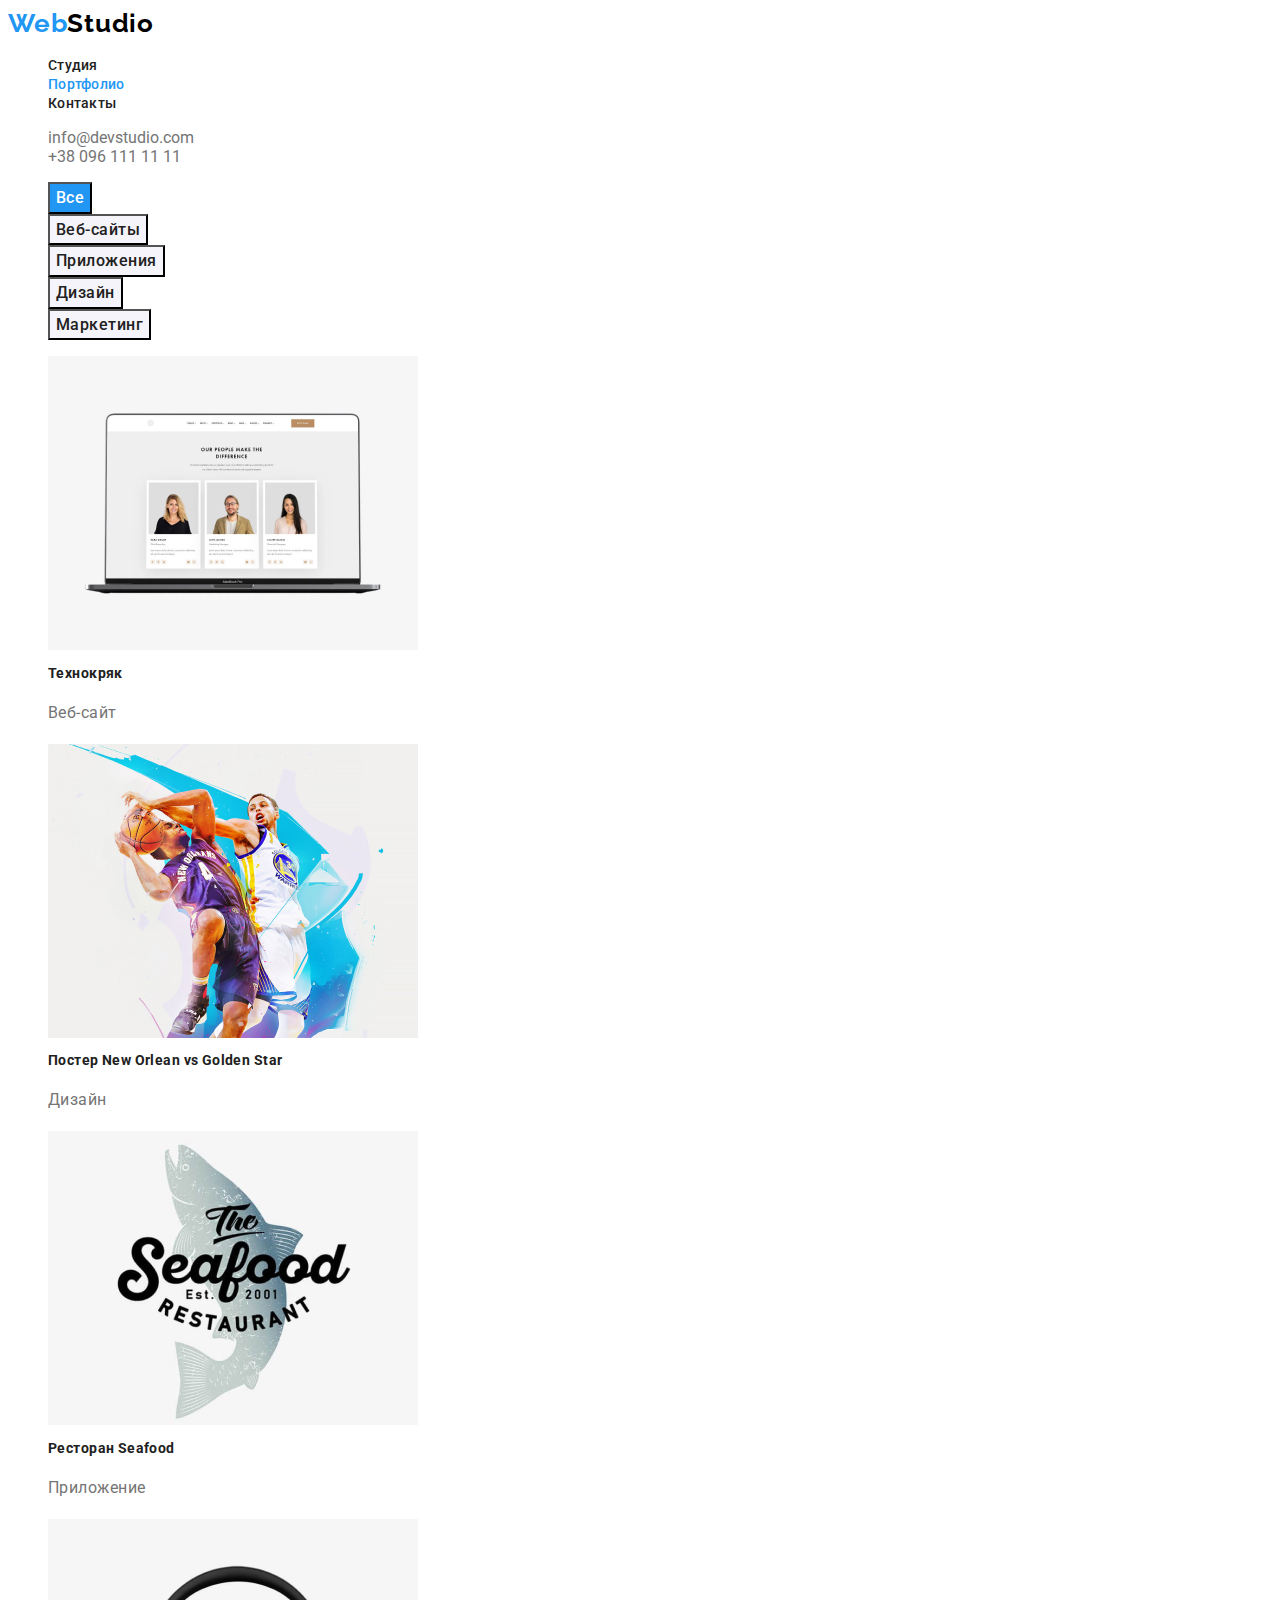
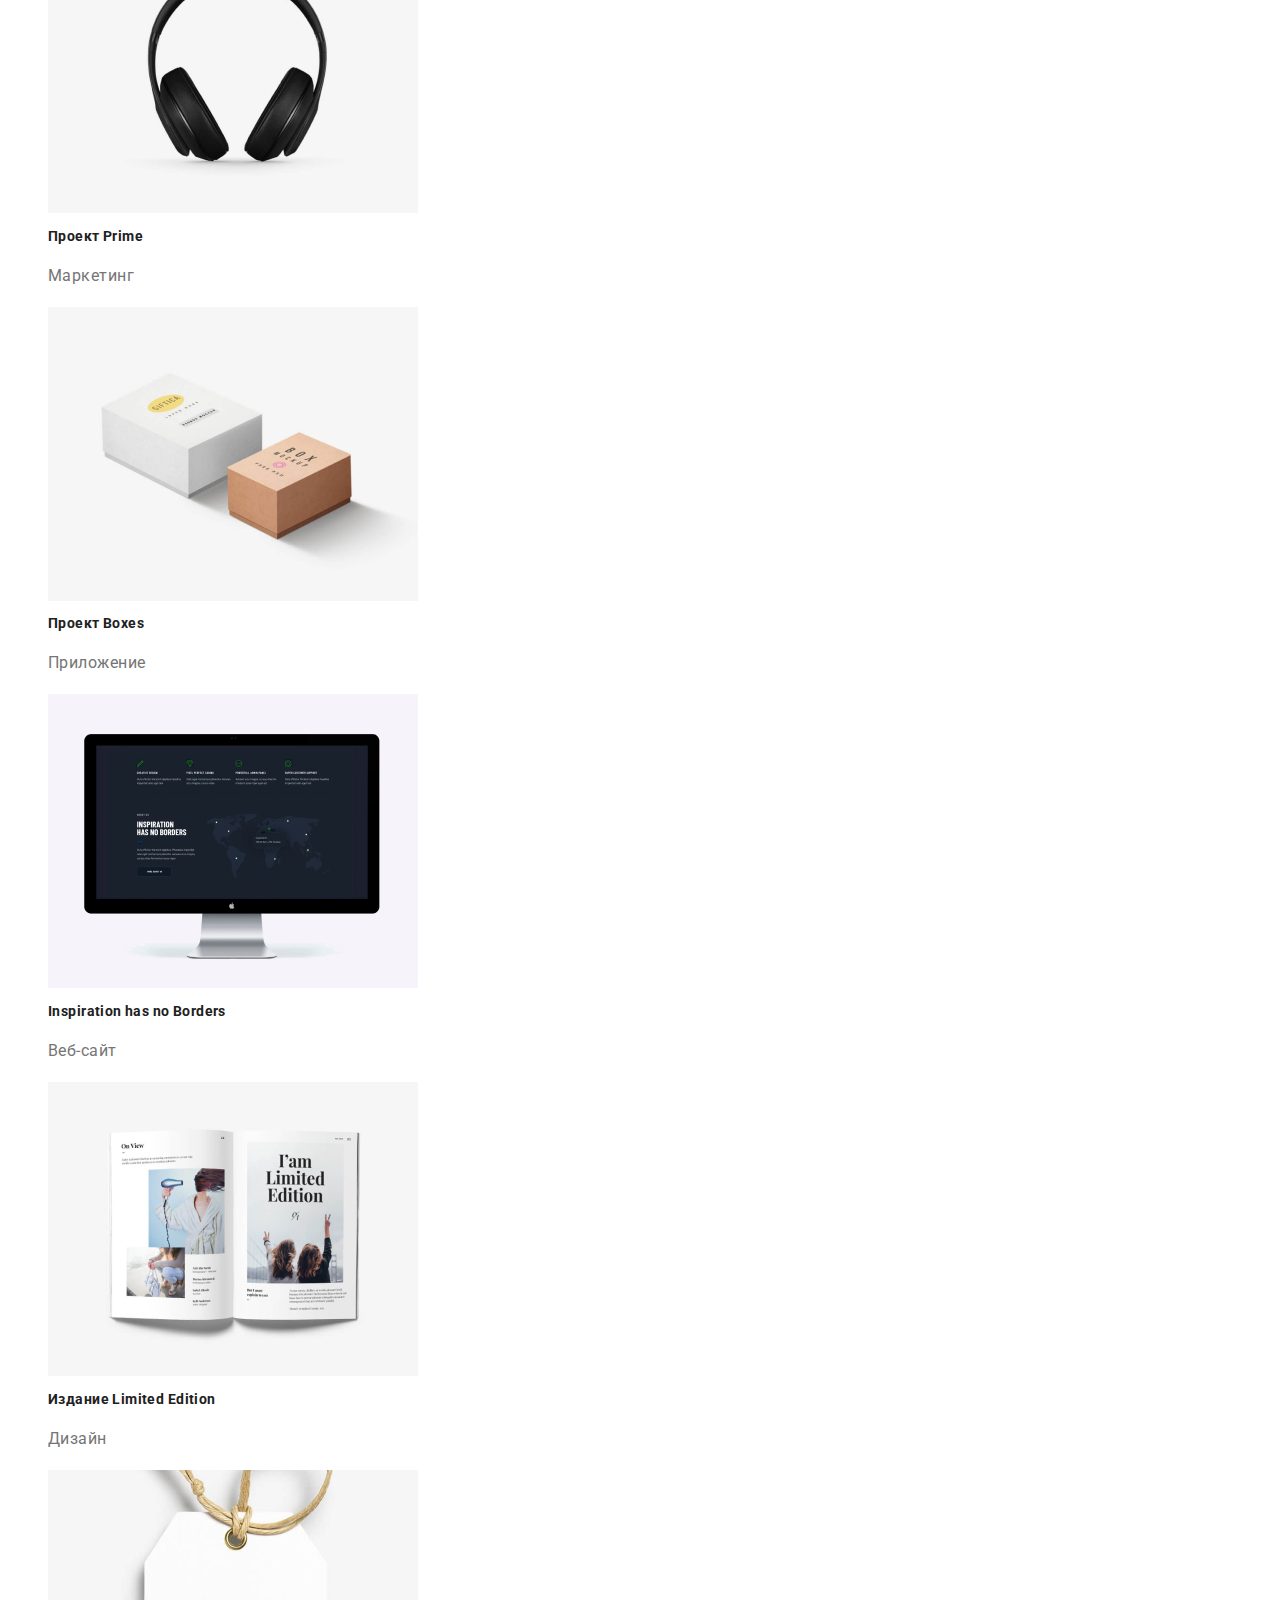
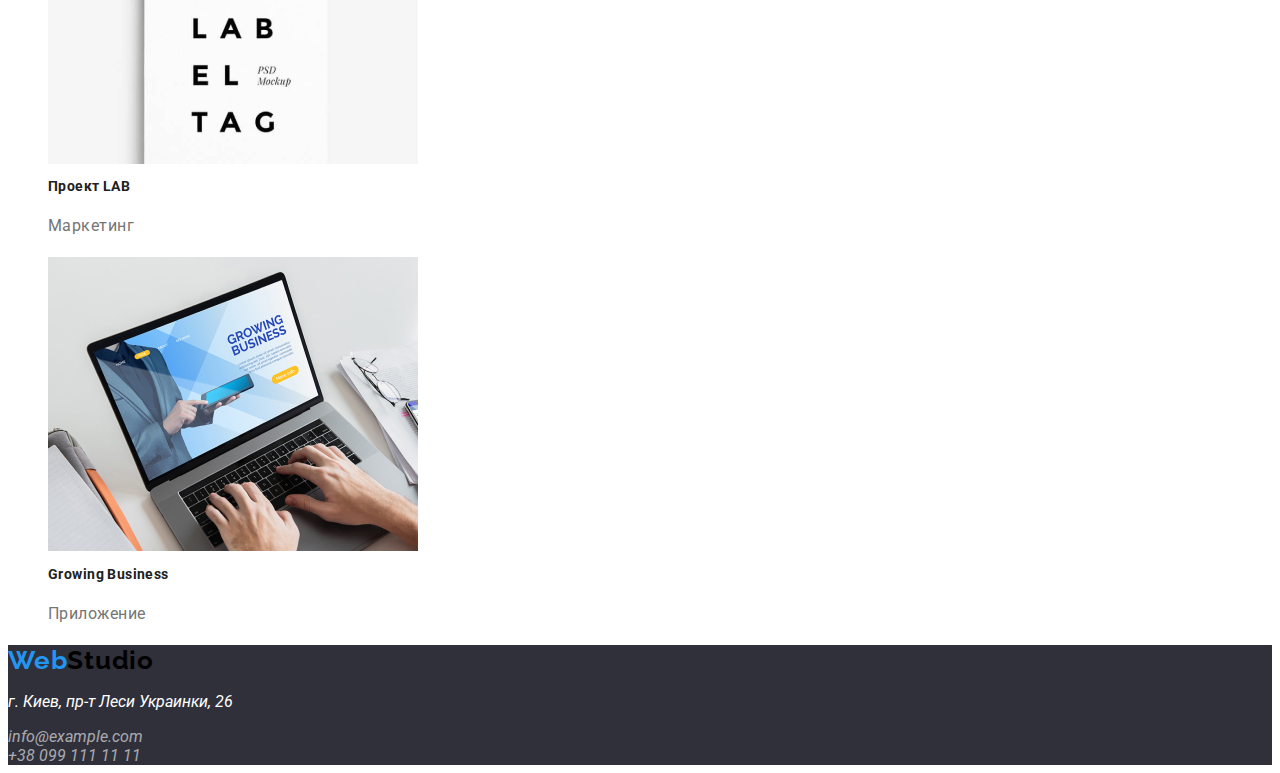
==== commit 33a4a83b: "Вносить зміни та доопрацювання у файл portfolio.html" ====
--- a/portfolio.html
+++ b/portfolio.html
@@ -5,6 +5,8 @@
     <meta http-equiv="X-UA-Compatible" content="IE=edge">
     <meta name="viewport" content="width=device-width, initial-scale=1.0">
     <title>Document</title>
+    <link href="https://fonts.googleapis.com/css2?family=Raleway:wght@700&family=Roboto:wght@400;500;700;900&display=swap"
+        rel="stylesheet">
     <link rel="stylesheet" href="./css/styles.css"/>
 </head>
 
@@ -46,39 +48,39 @@
                 <ul class="list-portfolio">
                     <li><img src="./images/img5.jpg" alt="веб-сайт" width="370" height="294">
                         <h2 class="title-portfolio">Технокряк</h2>
-                        <p>Веб-сайт</p>
+                        <p class="portfolio-text">Веб-сайт</p>
                     </li>
                     <li><img src="./images/img6.jpg" alt="дизайн" width="370" height="294">
                         <h2 class="title-portfolio">Постер New Orlean vs Golden Star</h2>
-                        <p>Дизайн</p>
+                        <p class="portfolio-text">Дизайн</p>
                     </li>
                     <li><img src="./images/img7.jpg" alt="приложение" width="370" height="294">
                         <h2 class="title-portfolio">Ресторан Seafood</h2>
-                        <p>Приложение</p>
+                        <p class="portfolio-text">Приложение</p>
                     </li>
                     <li><img src="./images/img8.jpg" alt="маркетинг" width="370" height="294">
                         <h2 class="title-portfolio">Проект Prime</h2>
-                        <p>Маркетинг</p>
+                        <p class="portfolio-text">Маркетинг</p>
                     </li>
                     <li><img src="./images/img9.jpg" alt="приложение" width="370" height="294">
                         <h2 class="title-portfolio">Проект Boxes</h2>
-                        <p>Приложение</p>
+                        <p class="portfolio-text">Приложение</p>
                     </li>
                     <li><img src="./images/img10.jpg" alt="веб-сайт" width="370" height="294">
                         <h2 class="title-portfolio">Inspiration has no Borders</h2>
-                        <p>Веб-сайт</p>
+                        <p class="portfolio-text">Веб-сайт</p>
                     </li>
                     <li><img src="./images/img11.jpg" alt="дизайн" width="370" height="294">
                         <h2 class="title-portfolio">Издание Limited Edition</h2>
-                        <p>Дизайн</p>
+                        <p class="portfolio-text">Дизайн</p>
                     </li>
                     <li><img src="./images/img12.jpg" alt="маркетинг" width="370" height="294">
                         <h2 class="title-portfolio">Проект LAB</h2>
-                        <p>Маркетинг</p>
+                        <p class="portfolio-text">Маркетинг</p>
                     </li>
                     <li><img src="./images/img13.jpg" alt="приложение" width="370" height="294">
                         <h2 class="title-portfolio">Growing Business</h2>
-                        <p>Приложение</p>
+                        <p class="portfolio-text">Приложение</p>
                     </li>
                 </ul>
             </section>
--- a/css/styles.css
+++ b/css/styles.css
@@ -1,26 +1,33 @@
+  /* цвет основного текста rgba(117, 117, 117, 1) */
+
+  /* вторичный цвет текста rgba(33, 33, 33, 1) */
+
+  /* белый цвет #FFFFFF */
+
+  /* синий цвет #2196F3 */
+
+  /* акцент синий цвет #2196F3 */
+
+  /* цвет фона основной #FFFFFF*/
+
+  /* цвет фона вторичный #F5F4FA */
+
+  /* Шапка */
+ 
+ :root{
+    --primary-text-color: rgba(117, 117, 117, 1);
+    --secondary-text-color: rgba(33, 33, 33, 1);
+    --accent-color: #2196F3;
+ }
  
  body{
-     color: rgba(117, 117, 117, 1);
+     color: var(--primary-text-color);
      background-color: #FFFFFF;
- }
-
- /* цвет основного текста rgba(33, 33, 33, 1) */
-
- /* вторичный цвет текста rgba(117, 117, 117, 1) */
-
- /* белый цвет #FFFFFF */
-
- /* синий цвет #2196F3 */
-
- /* акцент синий цвет #2196F3 */
-
- /* цвет фона основной #FFFFFF*/
-
- /* цвет фона вторичный #F5F4FA */
-
-/* Шапка */
-
- .visually-hidden {
+
+     font-family: Roboto, sans-serif;
+ }
+
+ /* .visually-hidden {
      position: absolute;
      width: 1px;
      height: 1px;
@@ -33,13 +40,21 @@
      clip: rect(0 0 0 0);
      overflow: hidden;
  }
-    
+     */
 
  .logo{
      color: #000000;
- }
+     font-family: Raleway;
+        font-weight: 700;
+        font-size: 26px;
+        line-height: 1.2;
+        letter-spacing: 0.03em;
+
+        text-decoration: none;
+ }
+
  .img-logo{
-     color: rgba(33, 150, 243, 1);
+     color: var(--accent-color);
  }
 
  ul{
@@ -47,56 +62,128 @@
  }
 
  
- 
  /* site-nav */
  .site-nav .link{
-     color: rgba(33, 33, 33, 1);
- }
+     color: var(--secondary-text-color);
+     font-family: 'Roboto';
+        font-weight: 500;
+        font-size: 14px;
+        line-height: 1.14;
+        letter-spacing: 0.02em;
+
+        text-decoration: none;
+ }
+
  .site-nav .link.current{
-     color: #2196F3;
- }
-
- .site-nav .link-studio{
-     color: rgba(33, 150, 243, 1);
- }
+     color: var(--accent-color);
+    font-family: 'Roboto';
+        font-weight: 500;
+        font-size: 14px;
+        line-height: 1.14;
+        letter-spacing: 0.02em;
+
+        text-decoration: none;
+ }
+
 
  /* auth-nav */
 .auth-nav .link-mail{
-    color: #757575;
+    color: var(--primary-text-color);
+    text-decoration: none;
 }
 .link-mail:hover,
 .link-mail:focus{
-    color: #2196F3;
+    color: var(--accent-color);
 }
 
 .auth-nav .link-tel{
-    color: #757575;
+    color: var(--primary-text-color);
+    text-decoration: none;
 }
 .link-tel:hover,
 .link-tel:focus{
-    color: #2196F3;
-}
+    color: var(--accent-color);
+}
+    /* Герой */
+    .hero-title{
+        font-family: 'Roboto';
+            font-style: normal;
+            font-weight: 900;
+            font-size: 44px;
+            line-height: 1.4;
+            text-align: center;
+            letter-spacing: 0.06em;
+            text-transform: uppercase;
+            color: #FFFFFF;
+            background: #2F303A;
+    }
     
-    
 
 
  .section-title{
-     color: rgba(33, 33, 33, 1);
+     color: var(--secondary-text-color);
+
+    font-family: 'Roboto';
+        font-weight: 700;
+        font-size: 36px;
+        line-height: 1.16;
+        text-align: center;
+        letter-spacing: 0.03em;
  }
  
  /* Наши особенности */
  .feature-list .title{
-     color: rgba(33, 33, 33, 1);
- }
+     color: var(--secondary-text-color);
+
+        font-family: 'Roboto';
+        font-weight: 700;
+        font-size: 14px;
+        line-height: 1.14;
+        letter-spacing: 0.03em;
+        text-transform: uppercase;
+ }
+
+  .feature-list .text{
+        font-size: 14px;
+        line-height: 1.71;
+        letter-spacing: 0.03em;
+
+ }
+
+
 
  /* Команда */
  .team-list .title{
-     color :rgba(33, 33, 33, 1);
+     color: var(--secondary-text-color);
+        font-style: 400;
+        font-weight: 500;
+        font-size: 16px;
+        line-height: 1.18;
+        letter-spacing: 0.03em;
+ }
+
+ .team-list .team-text{
+     font-family: 'Roboto';
+     font-size: 16px;
+     line-height: 1.18;
+     letter-spacing: 0.03em;
  }
 
  /* Портфолио */
  .list-portfolio .title-portfolio{
-     color: rgba(33, 33, 33, 1);
+     color: var(--secondary-text-color);
+
+        font-family: 'Roboto';
+        font-weight: 700;
+        font-size: 14px;
+        line-height: 1.14;
+        letter-spacing: 0.03em;
+ }
+
+ .list-portfolio .portfolio-text{
+        font-size: 16px;
+        line-height: 1.88;
+        letter-spacing: 0.03em;
  }
 
  /* Подвал */
@@ -106,6 +193,7 @@
 
  .address .link{
      color: rgba(255, 255, 255, 0.6);
+    text-decoration: none;
  }
   footer{
       background-color: #2F303A;;
@@ -115,10 +203,26 @@
   .button{
       color: #212121;
       background-color: #F5F4FA;
+      font-family: 'Roboto';
+        font-weight: 500;
+        font-size: 16px;
+        line-height: 1.6;
+        text-align: center;
+        letter-spacing: 0.03em;
+
+        cursor: pointer;
   }
+
   .primary-button{
       color: #FFFFFF;
       background-color: #2196F3;
+      font-family: 'Roboto';
+        font-weight: 500;
+        font-size: 16px;
+        line-height: 1.6;
+        letter-spacing: 0.03em;
+
+        cursor: pointer;
   }
 
  
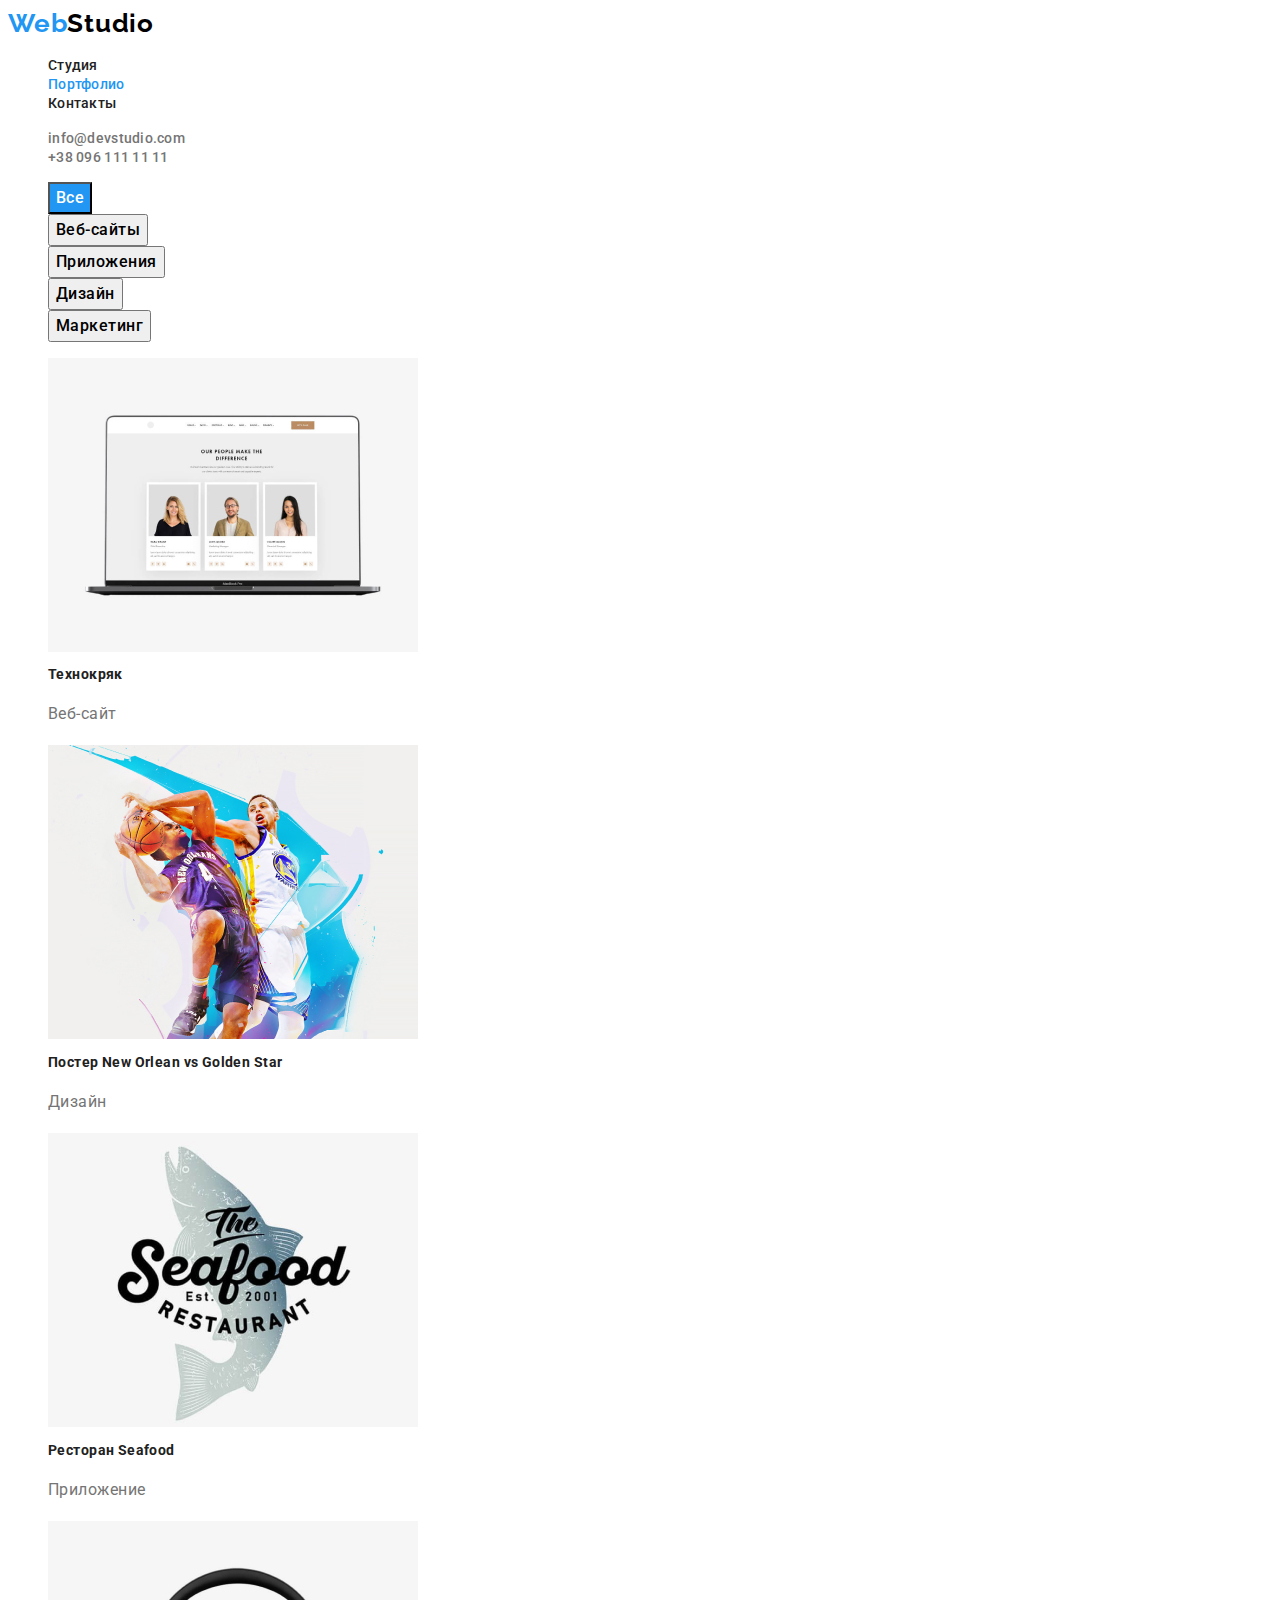
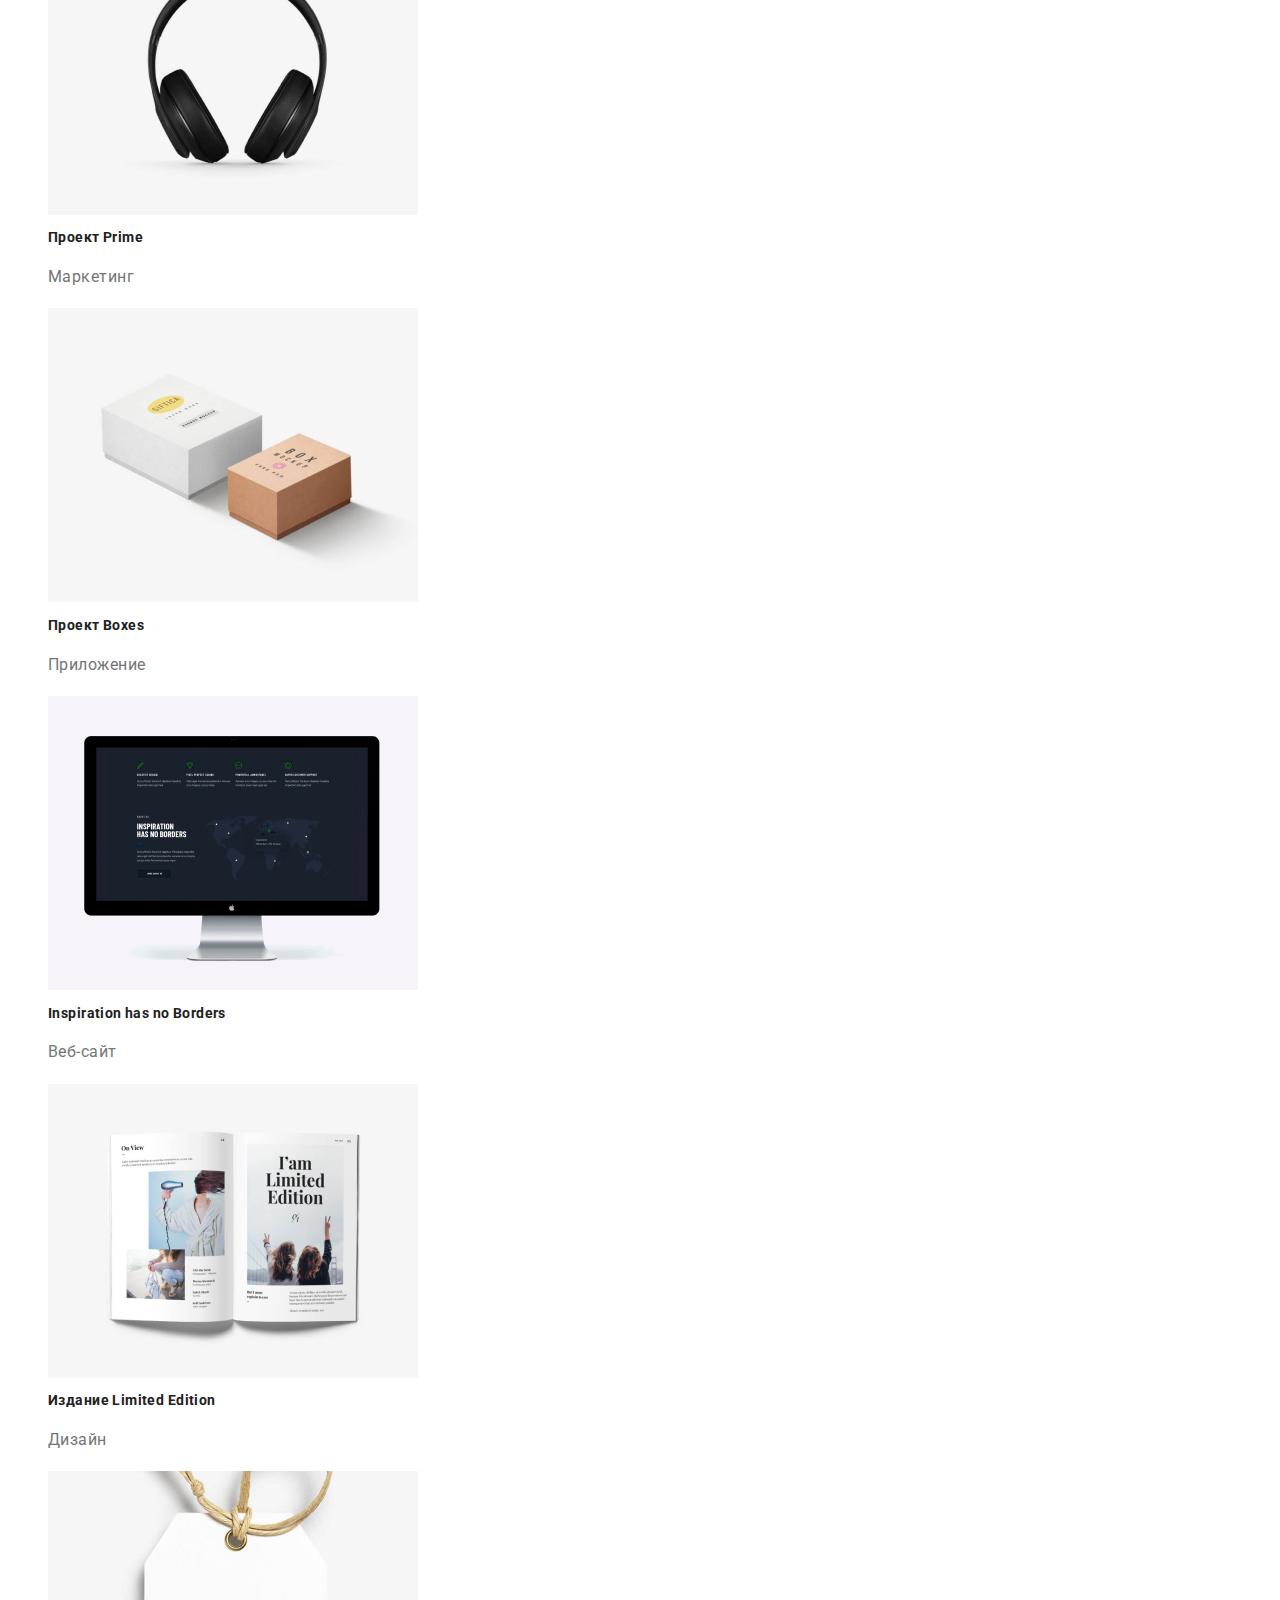
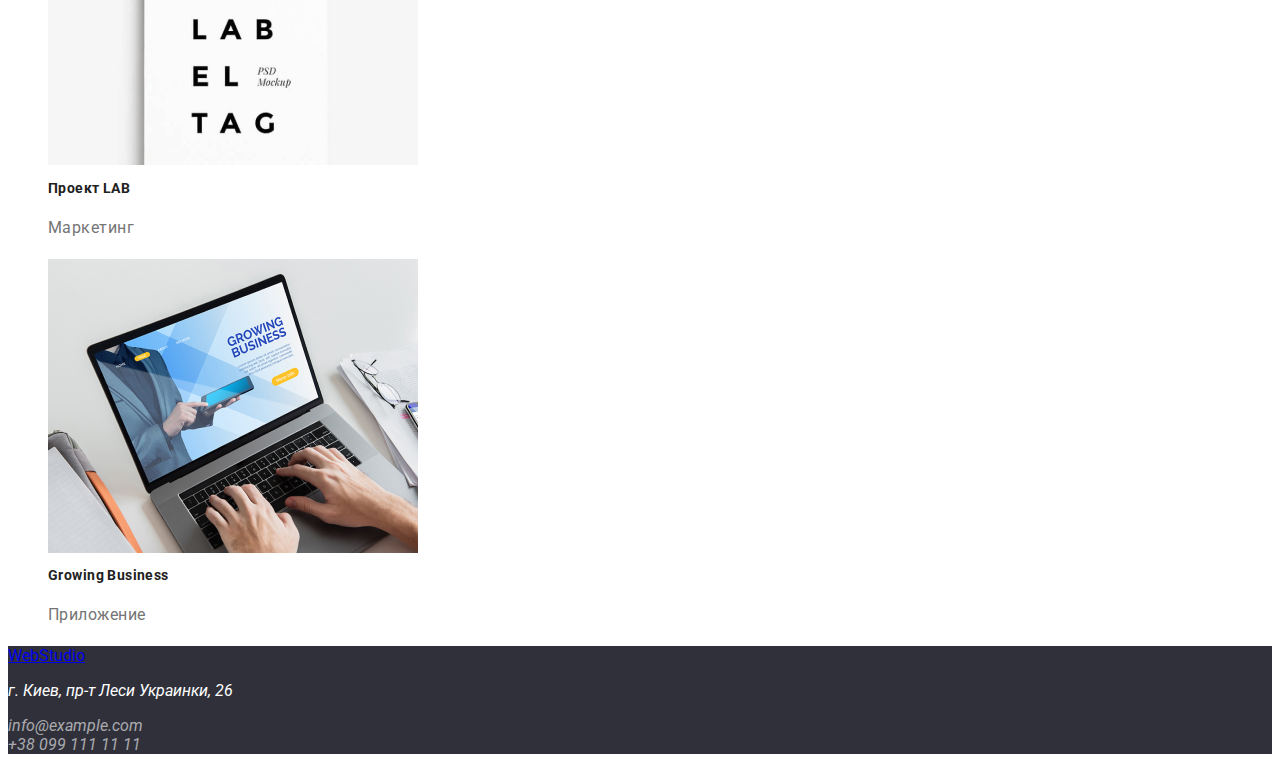
==== commit eb59f19a: "Вносить зміни у розмітку файлів index.html та portfolio.html" ====
--- a/portfolio.html
+++ b/portfolio.html
@@ -14,7 +14,7 @@
     <!--Шапка-->
     <header>
         <nav>
-            <a href="/" class="logo">
+            <a href="./index.html" class="logo">
                 <span class="img-logo">Web</span>Studio
             </a>
     
@@ -33,6 +33,7 @@
 
     <!-- Основной контент -->
     <main>
+        
         <section>
             <!-- Фильтр -->
             <ul>
@@ -42,55 +43,58 @@
                 <li> <button type="button" class="button">Дизайн</button></li>
                 <li> <button type="button" class="button">Маркетинг</button></li>
             </ul>
+            
+            <!-- Портфолио -->
+            
+            <ul class="list-portfolio">
+                <li><img src="./images/img5.jpg" alt="веб-сайт" width="370" height="294">
+                    <h2 class="title-portfolio">Технокряк</h2>
+                    <p class="portfolio-text">Веб-сайт</p>
+                </li>
+                <li><img src="./images/img6.jpg" alt="дизайн" width="370" height="294">
+                    <h2 class="title-portfolio">Постер New Orlean vs Golden Star</h2>
+                    <p class="portfolio-text">Дизайн</p>
+                </li>
+                <li><img src="./images/img7.jpg" alt="приложение" width="370" height="294">
+                    <h2 class="title-portfolio">Ресторан Seafood</h2>
+                    <p class="portfolio-text">Приложение</p>
+                </li>
+                <li><img src="./images/img8.jpg" alt="маркетинг" width="370" height="294">
+                    <h2 class="title-portfolio">Проект Prime</h2>
+                    <p class="portfolio-text">Маркетинг</p>
+                </li>
+                <li><img src="./images/img9.jpg" alt="приложение" width="370" height="294">
+                    <h2 class="title-portfolio">Проект Boxes</h2>
+                    <p class="portfolio-text">Приложение</p>
+                </li>
+                <li><img src="./images/img10.jpg" alt="веб-сайт" width="370" height="294">
+                    <h2 class="title-portfolio">Inspiration has no Borders</h2>
+                    <p class="portfolio-text">Веб-сайт</p>
+                </li>
+                <li><img src="./images/img11.jpg" alt="дизайн" width="370" height="294">
+                    <h2 class="title-portfolio">Издание Limited Edition</h2>
+                    <p class="portfolio-text">Дизайн</p>
+                </li>
+                <li><img src="./images/img12.jpg" alt="маркетинг" width="370" height="294">
+                    <h2 class="title-portfolio">Проект LAB</h2>
+                    <p class="portfolio-text">Маркетинг</p>
+                </li>
+                <li><img src="./images/img13.jpg" alt="приложение" width="370" height="294">
+                    <h2 class="title-portfolio">Growing Business</h2>
+                    <p class="portfolio-text">Приложение</p>
+                </li>
+            </ul>
         </section>
-            <!-- Портфолио -->
-            <section class="section">
-                <ul class="list-portfolio">
-                    <li><img src="./images/img5.jpg" alt="веб-сайт" width="370" height="294">
-                        <h2 class="title-portfolio">Технокряк</h2>
-                        <p class="portfolio-text">Веб-сайт</p>
-                    </li>
-                    <li><img src="./images/img6.jpg" alt="дизайн" width="370" height="294">
-                        <h2 class="title-portfolio">Постер New Orlean vs Golden Star</h2>
-                        <p class="portfolio-text">Дизайн</p>
-                    </li>
-                    <li><img src="./images/img7.jpg" alt="приложение" width="370" height="294">
-                        <h2 class="title-portfolio">Ресторан Seafood</h2>
-                        <p class="portfolio-text">Приложение</p>
-                    </li>
-                    <li><img src="./images/img8.jpg" alt="маркетинг" width="370" height="294">
-                        <h2 class="title-portfolio">Проект Prime</h2>
-                        <p class="portfolio-text">Маркетинг</p>
-                    </li>
-                    <li><img src="./images/img9.jpg" alt="приложение" width="370" height="294">
-                        <h2 class="title-portfolio">Проект Boxes</h2>
-                        <p class="portfolio-text">Приложение</p>
-                    </li>
-                    <li><img src="./images/img10.jpg" alt="веб-сайт" width="370" height="294">
-                        <h2 class="title-portfolio">Inspiration has no Borders</h2>
-                        <p class="portfolio-text">Веб-сайт</p>
-                    </li>
-                    <li><img src="./images/img11.jpg" alt="дизайн" width="370" height="294">
-                        <h2 class="title-portfolio">Издание Limited Edition</h2>
-                        <p class="portfolio-text">Дизайн</p>
-                    </li>
-                    <li><img src="./images/img12.jpg" alt="маркетинг" width="370" height="294">
-                        <h2 class="title-portfolio">Проект LAB</h2>
-                        <p class="portfolio-text">Маркетинг</p>
-                    </li>
-                    <li><img src="./images/img13.jpg" alt="приложение" width="370" height="294">
-                        <h2 class="title-portfolio">Growing Business</h2>
-                        <p class="portfolio-text">Приложение</p>
-                    </li>
-                </ul>
-            </section>
+        
+            
+            
                
     </main>
 
     <!--Подвал-->
     <footer>
-        <a href="/" class="logo">
-            <span class="img-logo">Web</span>Studio
+        <a href="/" class="logo-footer">
+            <span class="img-logo-footer">Web</span>Studio
         </a>
         <address class="address">
             <p class="text-address">г. Киев, пр-т Леси Украинки, 26</p>
--- a/css/styles.css
+++ b/css/styles.css
@@ -90,6 +90,12 @@
 .auth-nav .link-mail{
     color: var(--primary-text-color);
     text-decoration: none;
+    font-family: 'Roboto';
+        font-style: 400;
+        font-weight: 500;
+        font-size: 14px;
+        line-height: 1.14;
+        letter-spacing: 0.02em;
 }
 .link-mail:hover,
 .link-mail:focus{
@@ -99,13 +105,19 @@
 .auth-nav .link-tel{
     color: var(--primary-text-color);
     text-decoration: none;
+    font-family: 'Roboto';
+        font-style: 400;
+        font-weight: 500;
+        font-size: 14px;
+        line-height: 1.14;
+        letter-spacing: 0.02em;
 }
 .link-tel:hover,
 .link-tel:focus{
     color: var(--accent-color);
 }
     /* Герой */
-    .hero-title{
+    .hero-title h1{
         font-family: 'Roboto';
             font-style: normal;
             font-weight: 900;
@@ -200,13 +212,25 @@
   }
 
   /* Кнопка */
+
+.button-hero{
+    font-family: 'Roboto';
+    color: #FFFFFF;
+    background-color: var(--accent-color);
+        font-weight: 700;
+        font-size: 16px;
+        line-height: 1.87;
+        display: flex;
+        align-items: center;
+        text-align: center;
+        letter-spacing: 0.06em;
+}
+
   .button{
-      color: #212121;
-      background-color: #F5F4FA;
-      font-family: 'Roboto';
-        font-weight: 500;
-        font-size: 16px;
-        line-height: 1.6;
+    font-family: 'Roboto';
+        font-weight: 500;
+        font-size: 16px;
+        line-height: 1.62;
         text-align: center;
         letter-spacing: 0.03em;
 
@@ -214,17 +238,18 @@
   }
 
   .primary-button{
-      color: #FFFFFF;
+    color: #FFFFFF;
       background-color: #2196F3;
       font-family: 'Roboto';
-        font-weight: 500;
-        font-size: 16px;
-        line-height: 1.6;
-        letter-spacing: 0.03em;
-
+      font-weight: 500;
+      font-size: 16px;
+      line-height: 1.62;
+      letter-spacing: 0.03em;
+        
         cursor: pointer;
   }
 
+
  
 
 
